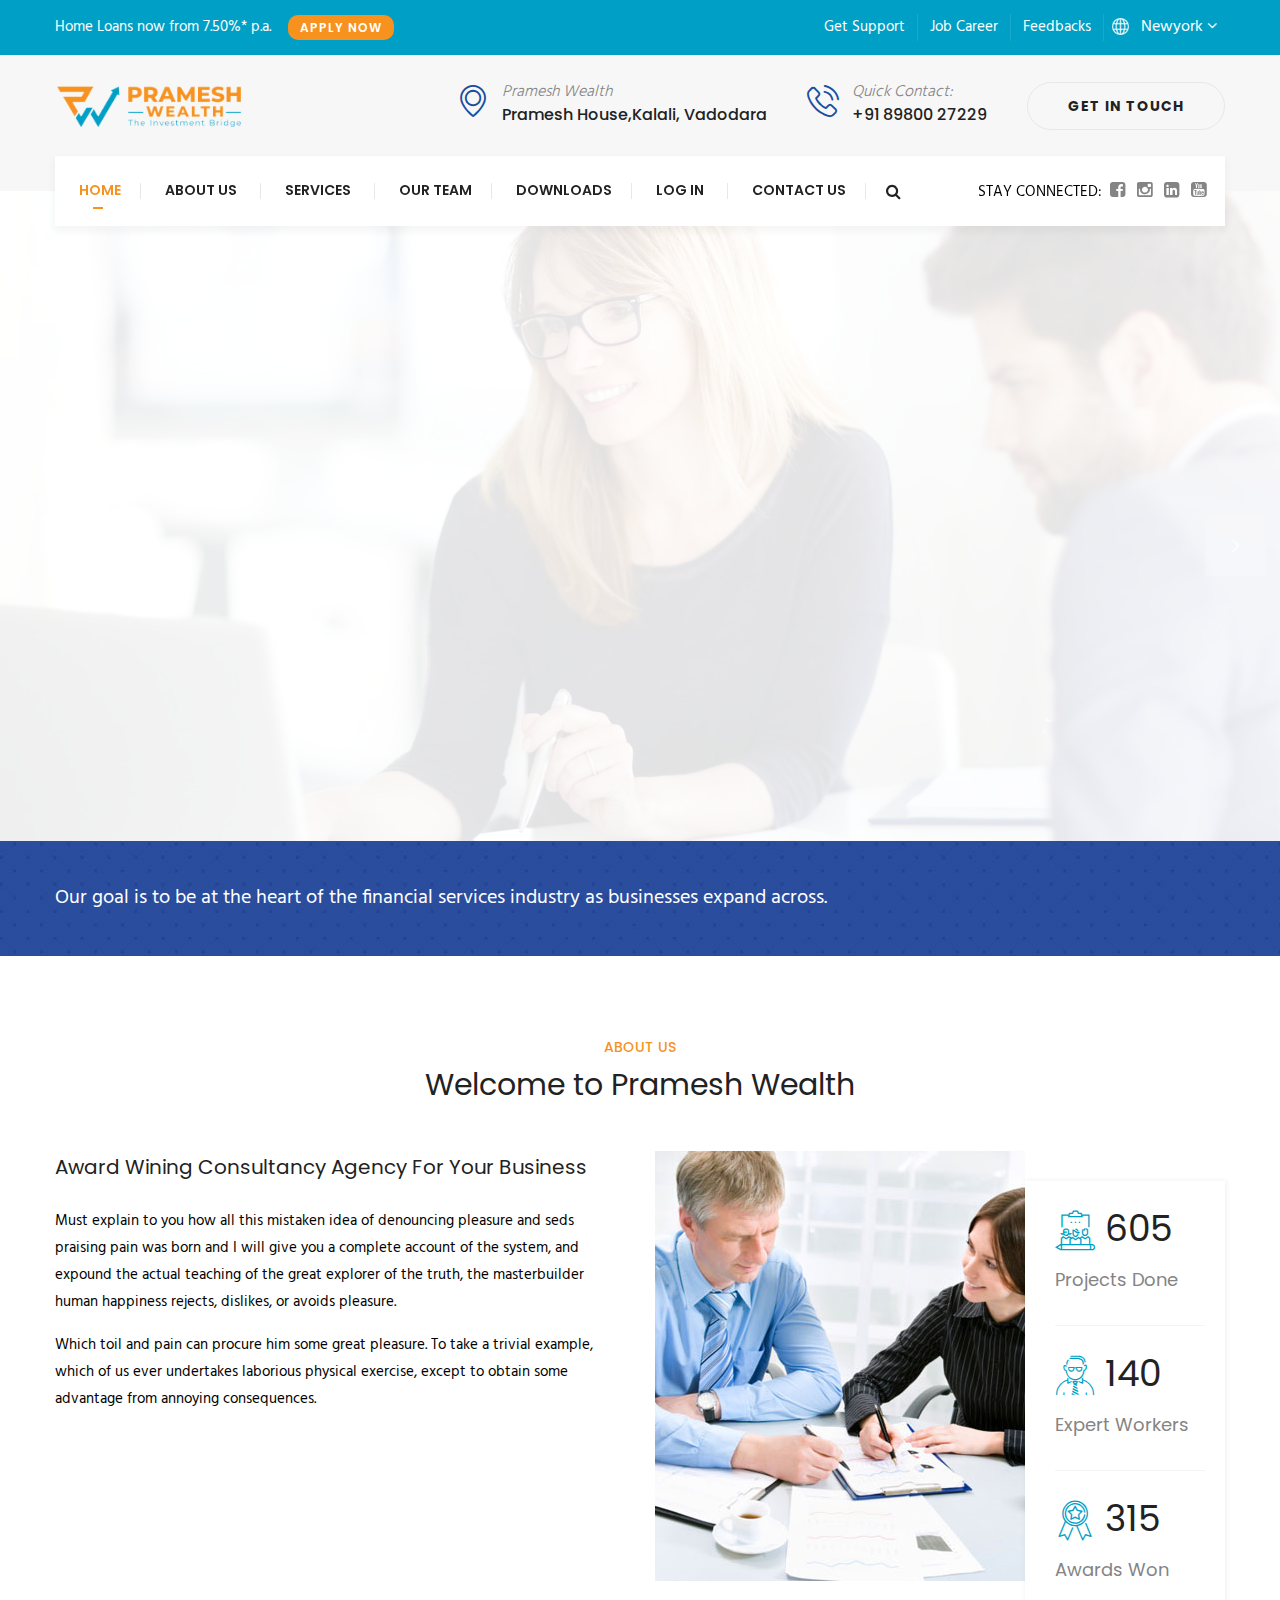
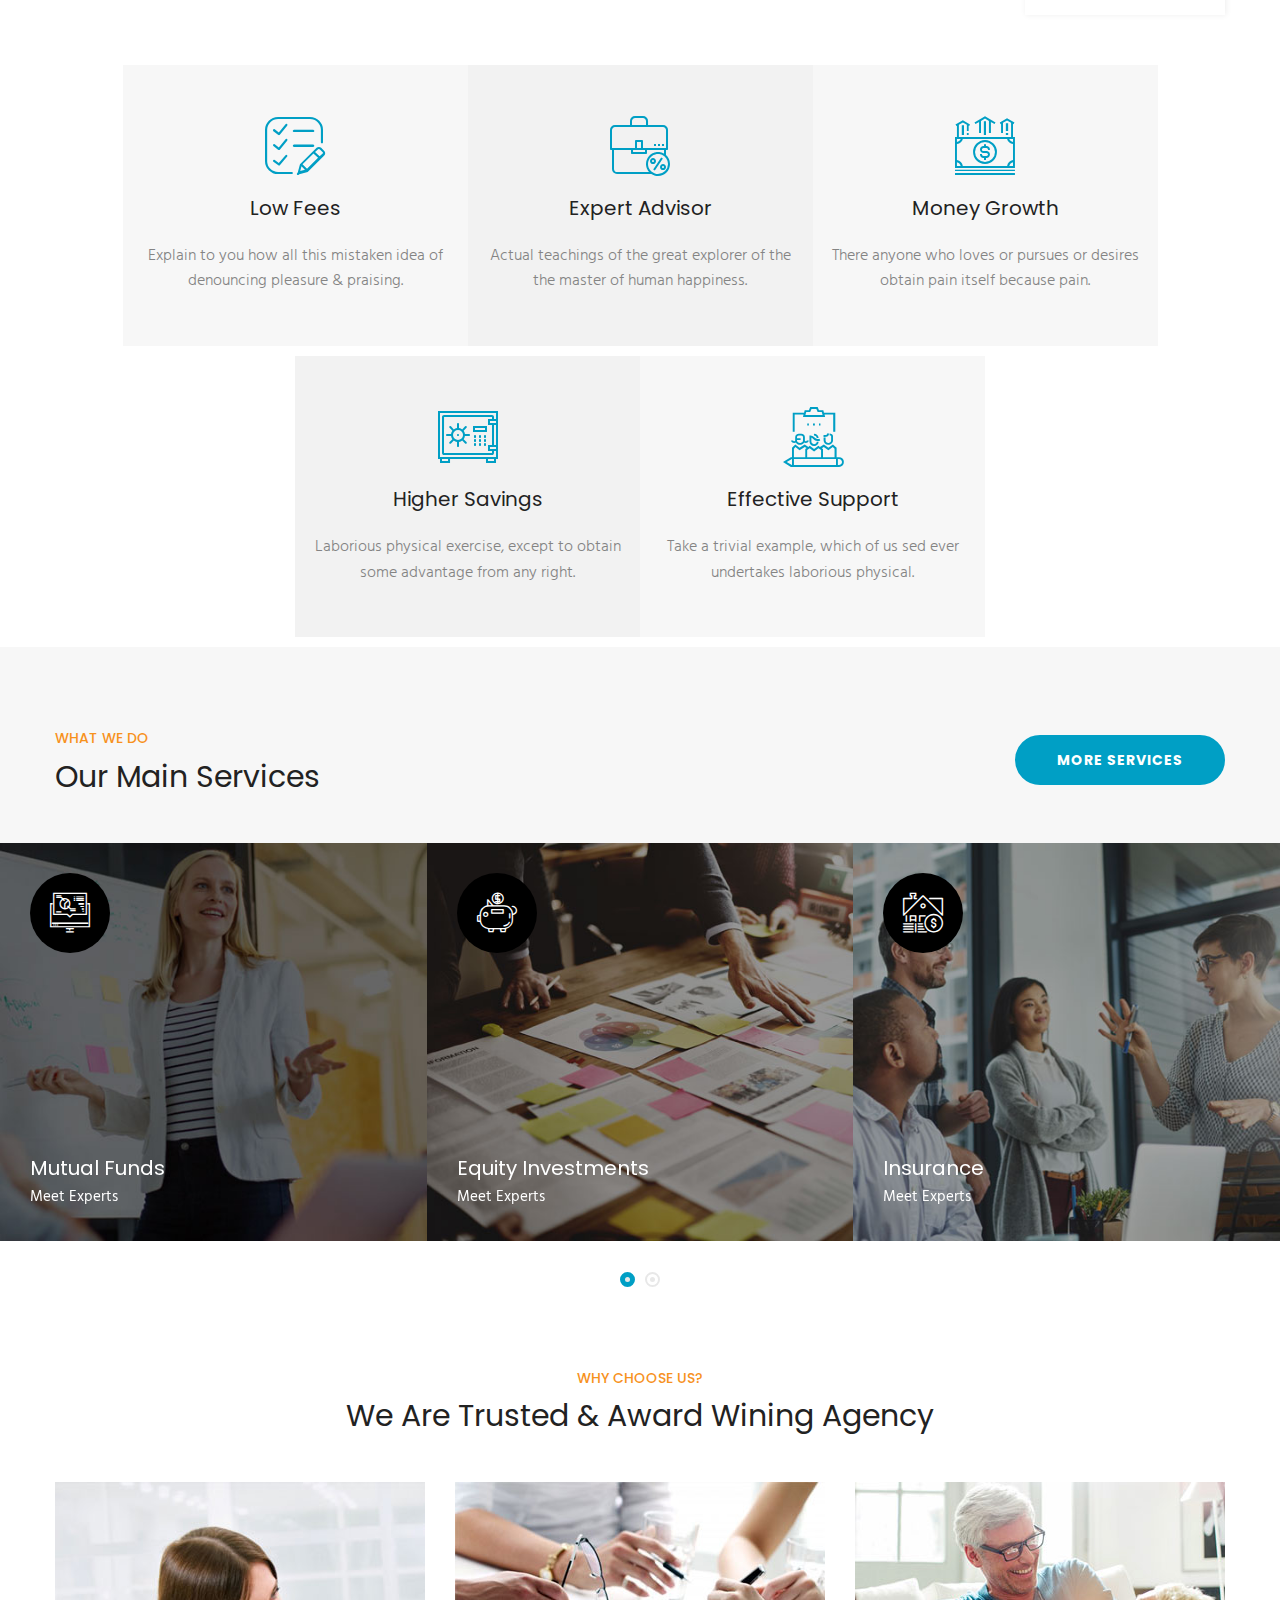
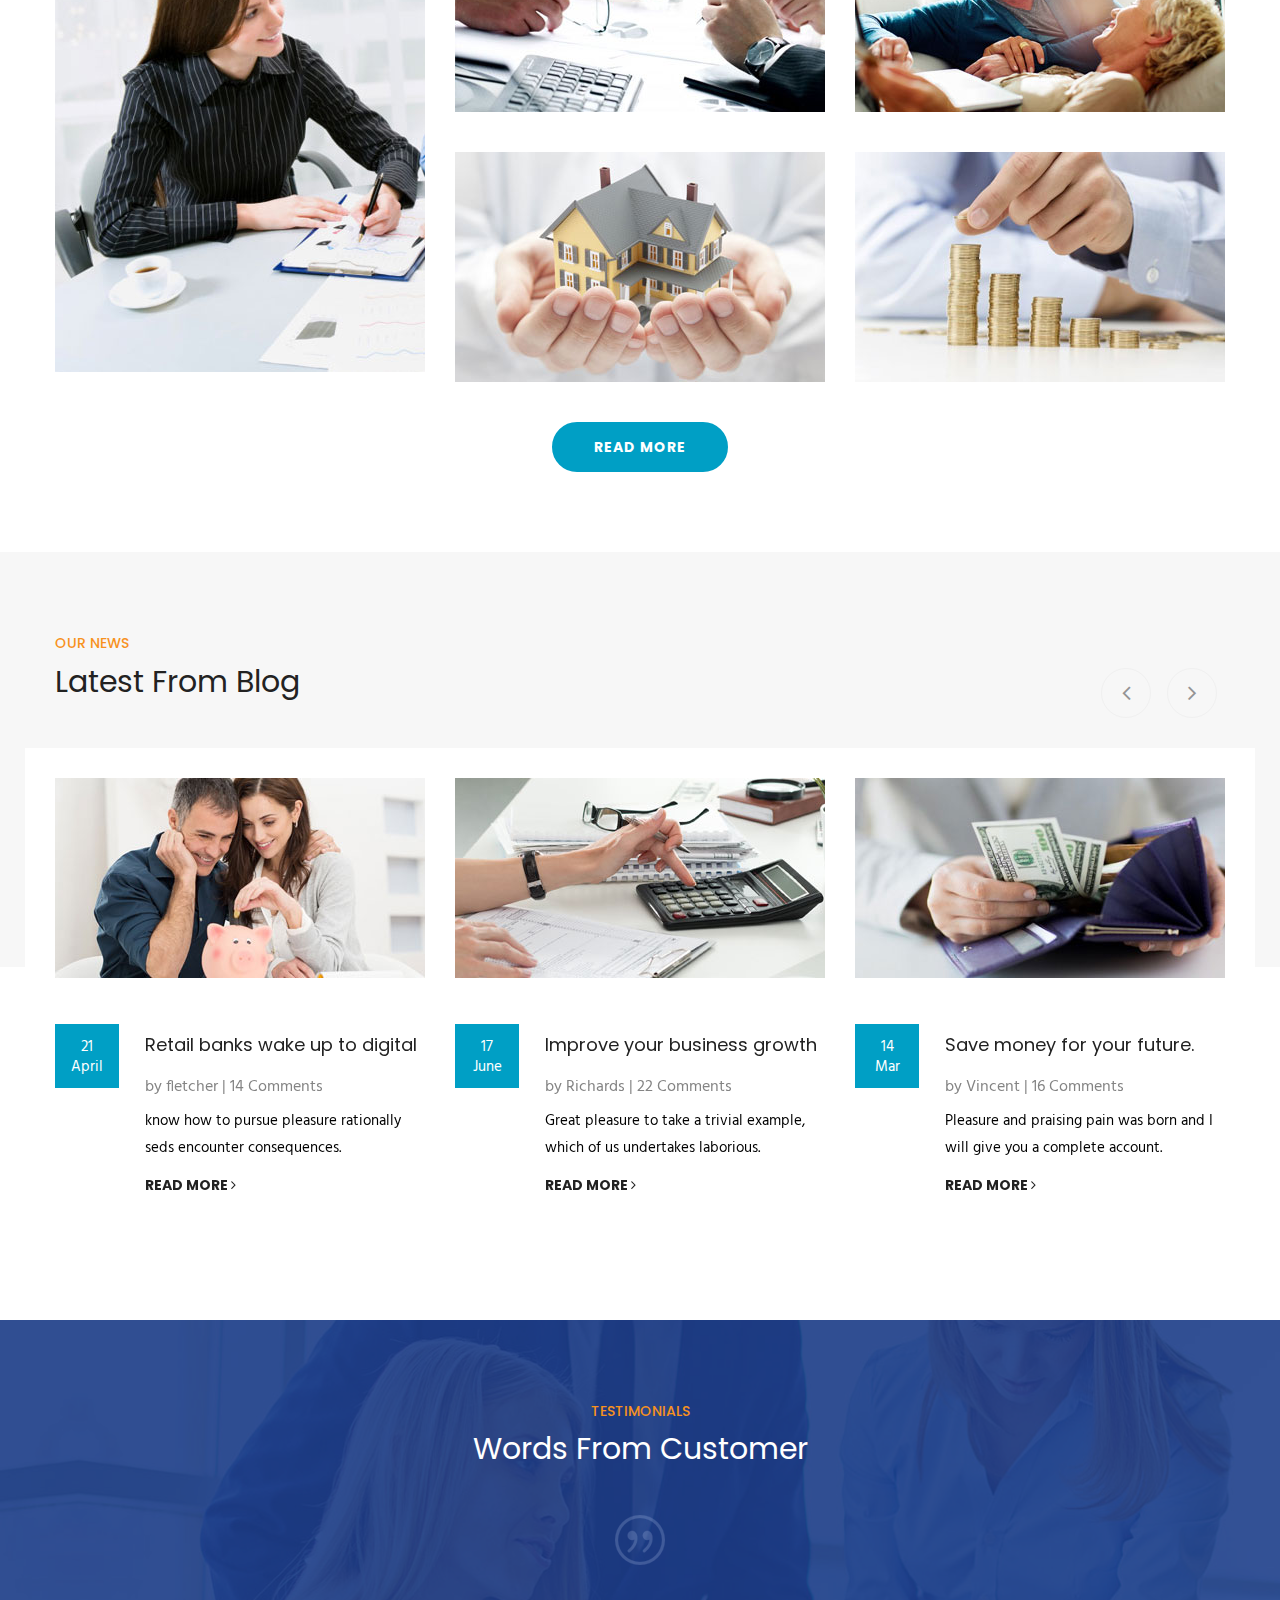
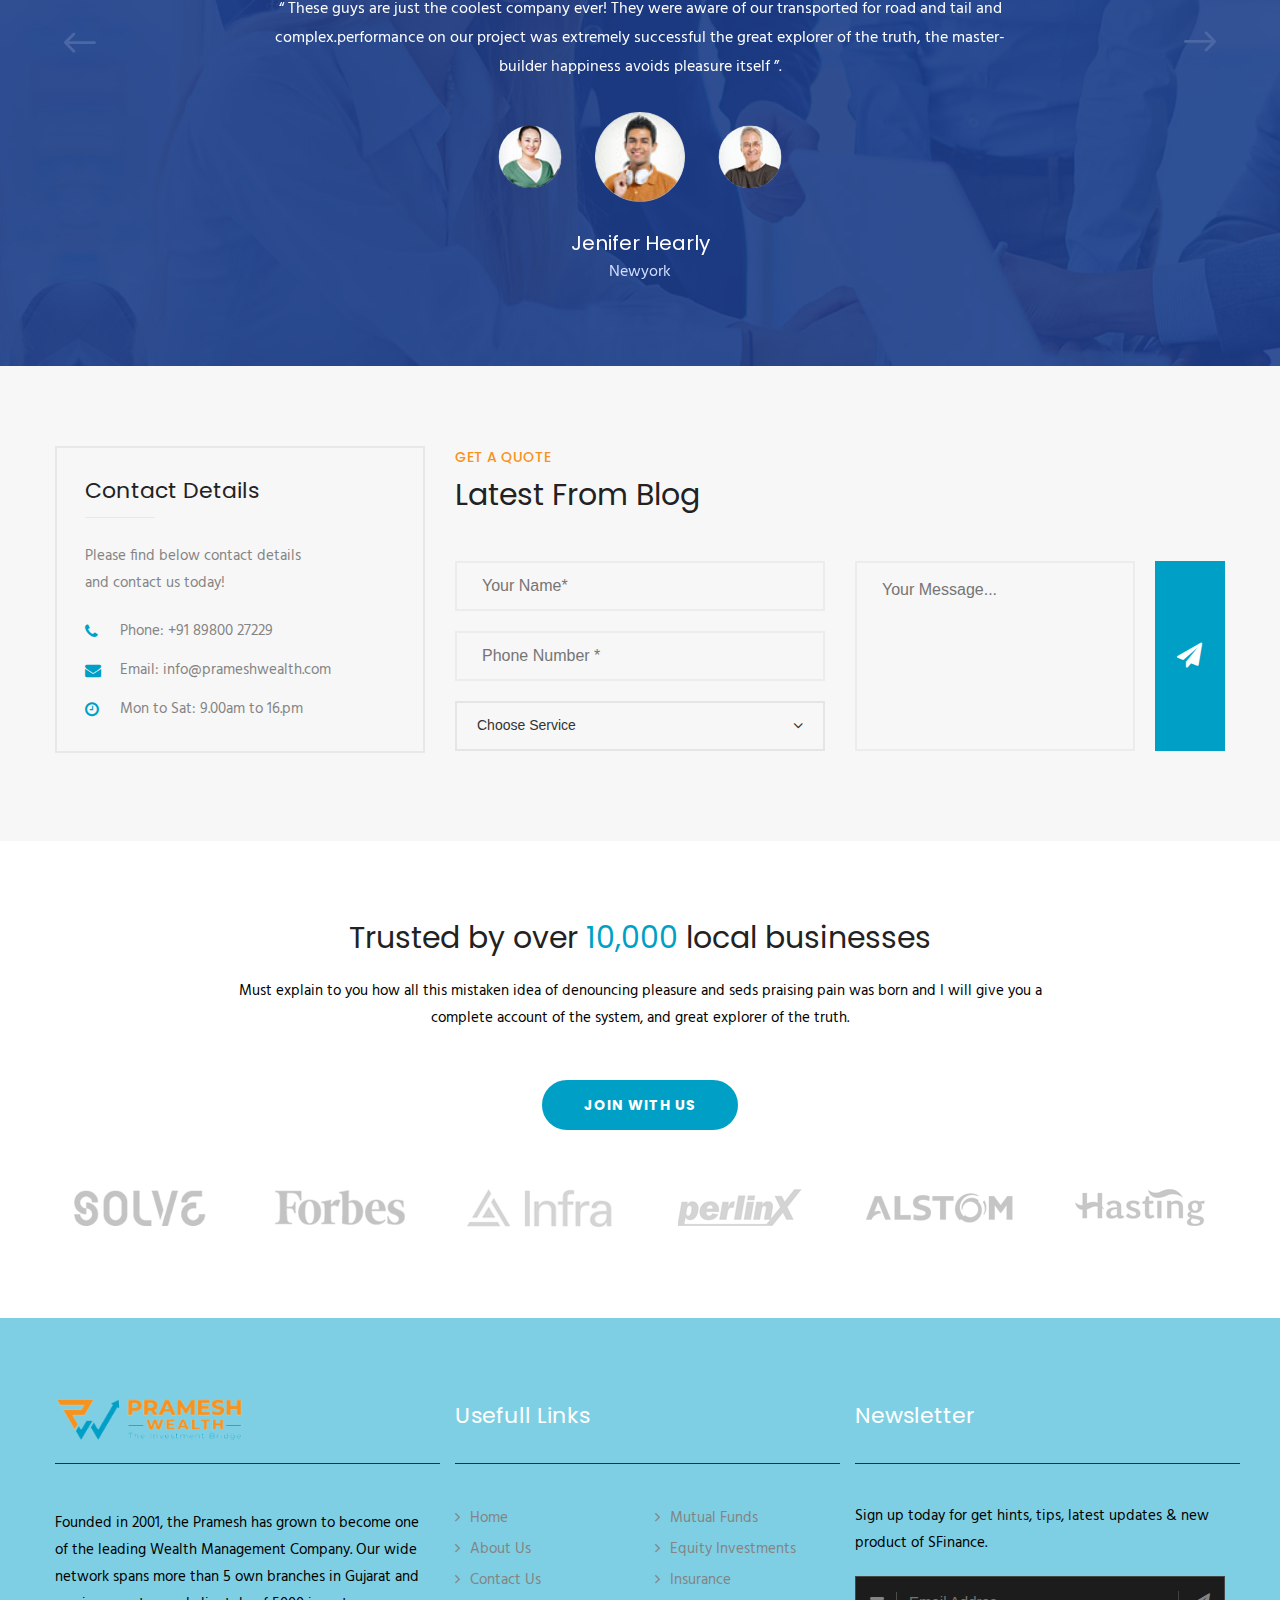
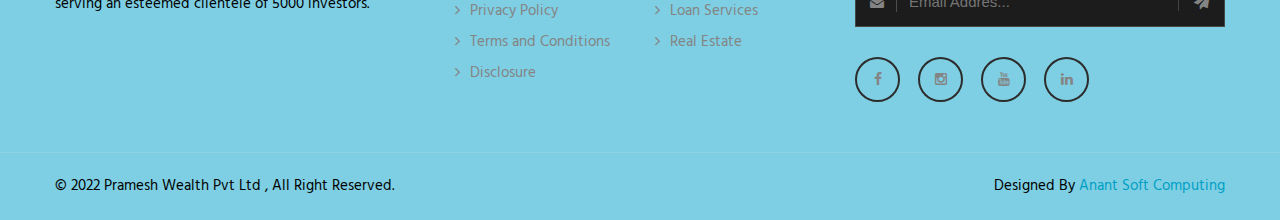
==== index.html @ fb6b74f7 "first commit" ====
<!DOCTYPE html>
<html>
    <head>
        <meta charset="utf-8">
        <title>Pramesh Wealth Pvt Ltd</title>
        <!-- Stylesheets -->
        <link href="css/bootstrap.css" rel="stylesheet">
        <link href="plugins/revolution/css/settings.css" rel="stylesheet"
            type="text/css"><!-- REVOLUTION SETTINGS STYLES -->
        <link href="plugins/revolution/css/layers.css" rel="stylesheet"
            type="text/css"><!-- REVOLUTION LAYERS STYLES -->
        <link href="plugins/revolution/css/navigation.css" rel="stylesheet"
            type="text/css"><!-- REVOLUTION NAVIGATION STYLES -->
        <link href="css/style.css" rel="stylesheet">
        <link href="css/responsive.css" rel="stylesheet">

        <!--Color Themes-->
        <!--<link href="css/color-themes/default-theme.css" rel="stylesheet">-->

        <!--Favicon-->
        <link rel="shortcut icon"
            href="https://prameshwealth.com/assets/images/favicon.png"
            type="image/x-icon">
        <link rel="icon"
            href="https://prameshwealth.com/assets/images/favicon.png"
            type="image/x-icon">
        <!-- Responsive -->
        <meta http-equiv="X-UA-Compatible" content="IE=edge">
        <meta name="viewport"
            content="width=device-width, initial-scale=1.0, maximum-scale=1.0, user-scalable=0">
        <!--[if lt IE 9]><script src="https://cdnjs.cloudflare.com/ajax/libs/html5shiv/3.7.3/html5shiv.js"></script><![endif]-->
        <!--[if lt IE 9]><script src="js/respond.js"></script><![endif]-->
    </head>

    <body>
        <div class="page-wrapper">

            <!-- Preloader -->
            <div class="preloader"></div>

            <!-- Main Header-->
            <header class="main-header">

                <!--Header Top-->
                <div class="header-top-one">
                    <div class="container">
                        <div class="flex-box-three">
                            <div class="welcome-text flex-box-four">
                                <div class="text">Home Loans now from 7.50%*
                                    p.a.</div>
                                <div class="link"><a href="index.html#"
                                        class="theme-btn btn-style-fifteen">Apply
                                        now</a></div>
                            </div>
                            <div class="top-right flex-box-three">
                                <ul class="topbar-menu">
                                    <li><a href="index.html#">Get
                                            Support</a></li>
                                    <li><a href="index.html#">Job
                                            Career</a></li>
                                    <li><a href="index.html#">Feedbacks</a></li>
                                </ul>
                                <ul>
                                    <li class="language-switcher dropdown"><a
                                            class="btn btn-default dropdown-toggle"
                                            id="dropdownMenu1"
                                            data-toggle="dropdown"
                                            aria-haspopup="true"
                                            aria-expanded="true"
                                            href="index.html#"><span
                                                class="icon"><img
                                                    src="images/icons/universal.png"
                                                    alt /></span>&ensp; Newyork
                                            <span
                                                class="icon fa fa-angle-down"></span></a>
                                        <ul class="dropdown-menu style-one"
                                            aria-labelledby="dropdownMenu1">
                                            <li><a
                                                    href="index.html#">Newyork</a></li>
                                            <li><a
                                                    href="index.html#">California</a></li>
                                            <li><a href="index.html#">Los
                                                    Angeles</a></li>
                                            <li><a href="index.html#">Las
                                                    Palmas</a></li>
                                        </ul>
                                    </li>
                                </ul>

                            </div>
                        </div>
                    </div>
                </div>

                <!--Header-Upper-->
                <div class="header-upper">
                    <div class="container">
                        <div class="flex-box-three">

                            <div class="logo-outer">
                                <div class="logo"><a href="index.html"><img
                                            class="ftrimg"
                                            src="images/icons/logo_01.png" alt
                                            title></a></div>
                            </div>

                            <div class="flex-box-four">

                                <!--Info Box-->
                                <div class="info-box-one">
                                    <div class="icon-box"><span
                                            class="icon-signs-1"></span></div>
                                    <ul>
                                        <li><i>Pramesh Wealth</i></li>
                                        <li><strong> Pramesh House,Kalali,
                                                Vadodara</strong></li>
                                    </ul>
                                </div>

                                <!--Info Box-->
                                <div class="info-box-one">
                                    <div class="icon-box"><span
                                            class="icon-technology"></span></div>
                                    <ul>
                                        <li><i>Quick Contact:</i></li>
                                        <li><strong>+91 89800 27229

                                            </strong></li>
                                    </ul>
                                </div>

                                <div class="link-btn">
                                    <a href="contact.html"
                                        class="theme-btn btn-style-fourteen">Get
                                        In Touch</a>
                                </div>

                            </div>

                        </div>
                    </div>
                </div>
                <!--End Header Upper-->

                <!--Header Lower-->
                <div class="header-lower">

                    <div class="container">
                        <div class="menu-bg">
                            <div class="nav-outer clearfix">
                                <!-- Main Menu -->
                                <nav class="main-menu">
                                    <div class="navbar-header">
                                        <!-- Toggle Button -->
                                        <button type="button"
                                            class="navbar-toggle"
                                            data-toggle="collapse"
                                            data-target=".navbar-collapse">
                                            <span class="icon-bar"></span>
                                            <span class="icon-bar"></span>
                                            <span class="icon-bar"></span>
                                        </button>
                                    </div>

                                    <div
                                        class="navbar-collapse collapse clearfix">
                                        <ul class="navigation clearfix">
                                            <li class="current"><a
                                                    href="index.html">Home</a>
                                            </li>

                                            <li class="dropdown"><a
                                                    href="index.html#">About
                                                    Us</a>
                                                <ul>
                                                    <li><a
                                                            href="OurStory.html">Our
                                                            Story</a></li>
                                                    <li><a
                                                            href="MissionVision.html">Mission
                                                            Vision</a></li>
                                                    <li><a
                                                            href="Certificates.html">Certificates
                                                            & Awards</a></li>
                                                    <!-- <li><a
                                                            href="testimonial.html">Testimonial</a></li> -->
                                                </ul>
                                            </li>
                                            <li class="dropdown"><a
                                                    href="index.html#">Services</a>
                                                <ul>
                                                    <li><a
                                                            href="services.html">View
                                                            All
                                                            Services</a></li>
                                                    <li><a
                                                            href="services-single.html">Mutual
                                                            Funds
                                                        </a></li>
                                                    <li><a
                                                            href="services-single.html">Equity
                                                            Investments
                                                        </a></li>
                                                    <li><a
                                                            href="services-single.html">Insurance
                                                        </a></li>
                                                    <li><a
                                                            href="services-single.html">Loan
                                                            Services
                                                        </a></li>
                                                    <li><a
                                                            href="services-single.html">Real
                                                            Estate
                                                        </a></li>

                                                </ul>
                                            </li>
                                            <li class><a
                                                    href="team.html">Our
                                                    Team</a>

                                            </li>

                                            <li class><a
                                                    href="Downloads.html">Downloads</a>

                                            </li>
                                            <li class="dropdown"><a
                                                    href="index.html#">Log
                                                    In</a>
                                                <ul>
                                                    <li><a
                                                            href="https://iinvestoffice.com/Login.aspx"
                                                            target="_blank">Admin
                                                            Log In</a></li>
                                                    <li><a
                                                            href="https://iinvestoffice.com/branchlogin.aspx"
                                                            target="_blank">Branch
                                                            Log In
                                                        </a></li>
                                                    <li><a
                                                            href="https://crm.prameshwealth.com/"
                                                            target="_blank">Employee
                                                            Log In
                                                        </a></li>
                                                    <li><a
                                                            href="https://iinvestoffice.com/clientlogin.aspx"
                                                            target="_blank">Customer
                                                            Log In</a></li>

                                                </ul>
                                            </li>
                                            <li><a href="contact.html">Contact
                                                    Us</a></li>
                                        </ul>
                                    </div>
                                </nav>
                                <!-- Main Menu End-->

                                <div class="outer-box">
                                    <!--Search Box-->
                                    <div class="search-box-outer">
                                        <div class="dropdown">
                                            <button
                                                class="search-box-btn dropdown-toggle"
                                                type="button" id="dropdownMenu3"
                                                data-toggle="dropdown"
                                                aria-haspopup="true"
                                                aria-expanded="false"><span
                                                    class="fa fa-search"></span></button>
                                            <ul
                                                class="dropdown-menu pull-right search-panel"
                                                aria-labelledby="dropdownMenu3">
                                                <li class="panel-outer">
                                                    <div class="form-container">
                                                        <form method="post">
                                                            <div
                                                                class="form-group">
                                                                <input
                                                                    type="search"
                                                                    name="field-name"
                                                                    value
                                                                    placeholder="Search Here"
                                                                    required>
                                                                <button
                                                                    type="submit"
                                                                    class="search-btn"><span
                                                                        ~
                                                                        class="fa fa-search"></span></button>
                                                            </div>
                                                        </form>
                                                    </div>
                                                </li>
                                            </ul>
                                        </div>
                                    </div>
                                </div>
                                <div class="socail-icon-area">
                                    <ul class="social-icon-seven">
                                        <li>Stay Connected:</li>
                                        <li><a
                                                href="https://www.facebook.com/Prameshwealth"><i
                                                    class="fa fa-facebook-square"></i></a></li>
                                        <li><a
                                                href="https://www.instagram.com/prameshwealth/"><i
                                                    class="fa fa-instagram"></i></a></li>
                                        <li><a
                                                href="https://www.linkedin.com/in/pramesh-wealth-47a640188/"><i
                                                    class="fa fa-linkedin-square"></i></a></li>
                                        <li><a
                                                href="https://www.youtube.com/channel/UCerCExGJ8tYPJRpNySDXqZQ"><i
                                                    class="fa fa-youtube-square"></i></a></li>
                                    </ul>
                                </div>
                            </div>
                        </div>

                    </div>
                </div>
                <!--End Header Lower-->

                <!--Sticky Header-->
                <div class="sticky-header">
                    <div class="container clearfix">
                        <!--Logo-->
                        <div class="logo pull-left">
                            <a href="index.html" class="img-responsive"><img
                                    class="ftrimg"
                                    src="images/icons/logo_01.png" alt
                                    title></a>
                        </div>

                        <!--Right Col-->
                        <div class="right-col pull-right">
                            <!-- Main Menu -->
                            <nav class="main-menu">
                                <div class="navbar-header">
                                    <!-- Toggle Button -->
                                    <button type="button" class="navbar-toggle"
                                        data-toggle="collapse"
                                        data-target=".navbar-collapse">
                                        <span class="icon-bar"></span>
                                        <span class="icon-bar"></span>
                                        <span class="icon-bar"></span>
                                    </button>
                                </div>

                                <div class="navbar-collapse collapse clearfix">
                                    <ul class="navigation clearfix">
                                        <li class="current"><a
                                                href="index.html">Home</a>
                                        </li>

                                        <li class="dropdown"><a
                                                href="index.html#">About Us</a>
                                            <ul>
                                                <li><a
                                                        href="OurStory.html">Our
                                                        Story</a></li>
                                                <li><a
                                                        href="MissionVision.html">Mission
                                                        Vision</a></li>
                                                <li><a
                                                        href="Certificates.html">Certificates
                                                        & Awards</a></li>
                                                <!-- <li><a
                                                            href="testimonial.html">Testimonial</a></li> -->
                                            </ul>
                                        </li>
                                        <li class="dropdown"><a
                                                href="index.html#">Services</a>
                                            <ul>
                                                <li><a href="services.html">View
                                                        All Services</a></li>
                                                <li><a
                                                        href="services-single.html">Mutual
                                                        Funds
                                                    </a></li>
                                                <li><a
                                                        href="services-single.html">Equity
                                                        Investments
                                                    </a></li>
                                                <li><a
                                                        href="services-single.html">Insurance
                                                    </a></li>
                                                <li><a
                                                        href="services-single.html">Loan
                                                        Services
                                                    </a></li>
                                                <li><a
                                                        href="services-single.html">Real
                                                        Estate
                                                    </a></li>

                                            </ul>
                                        </li>
                                        <li class><a
                                                href="team.html">Our Team</a>

                                        </li>

                                        <li class><a
                                                href="Downloads.html">Downloads</a>

                                        </li>
                                        <li class="dropdown"><a
                                                href="index.html#">Log In</a>
                                            <ul>
                                                <li><a
                                                        href="https://iinvestoffice.com/Login.aspx"
                                                        target="_blank">Admin
                                                        Log In</a></li>
                                                <li><a
                                                        href="https://iinvestoffice.com/branchlogin.aspx"
                                                        target="_blank">Branch
                                                        Log In
                                                    </a></li>
                                                <li><a
                                                        href="https://crm.prameshwealth.com/"
                                                        target="_blank">Employee
                                                        Log In
                                                    </a></li>
                                                <li><a
                                                        href="https://iinvestoffice.com/clientlogin.aspx"
                                                        target="_blank">Customer
                                                        Log In</a></li>

                                            </ul>
                                        </li>
                                        <li><a href="contact.html">Contact
                                                Us</a></li>
                                    </ul>
                                </div>
                            </nav><!-- Main Menu End-->
                        </div>

                    </div>
                </div>
                <!--End Sticky Header-->

            </header>
            <!--End Main Header-->

            <!--Main Slider-->
            <section class="main-slider">

                <div class="rev_slider_wrapper fullwidthbanner-container"
                    id="rev_slider_one_wrapper" data-source="gallery">
                    <div class="rev_slider fullwidthabanner" id="rev_slider_one"
                        data-version="5.4.1">
                        <ul>

                            <li data-description="Slide Description"
                                data-easein="default" data-easeout="default"
                                data-fsmasterspeed="1500" data-fsslotamount="7"
                                data-fstransition="fade" data-hideafterloop="0"
                                data-hideslideonmobile="off"
                                data-index="rs-1687" data-masterspeed="default"
                                data-param1 data-param10 data-param2 data-param3
                                data-param4 data-param5 data-param6 data-param7
                                data-param8 data-param9 data-rotate="0"
                                data-saveperformance="off"
                                data-slotamount="default"
                                data-thumb="images/main-slider/image-1.jpg"
                                data-title="Slide Title"
                                data-transition="parallaxvertical">
                                <img alt class="rev-slidebg" data-bgfit="cover"
                                    data-bgparallax="10"
                                    data-bgposition="center center"
                                    data-bgrepeat="no-repeat" data-no-retina
                                    src="images/main-slider/image-1.jpg">

                                <div class="tp-caption"
                                    data-paddingbottom="[0,0,0,0]"
                                    data-paddingleft="[0,0,0,0]"
                                    data-paddingright="[0,0,0,0]"
                                    data-paddingtop="[0,0,0,0]"
                                    data-responsive_offset="on"
                                    data-type="text"
                                    data-height="none"
                                    data-width="['650','750','700','420']"
                                    data-whitespace="normal"
                                    data-hoffset="['15','15','15','15']"
                                    data-voffset="['-100','-100','-100','-120']"
                                    data-x="['left','left','left','left']"
                                    data-y="['middle','middle','middle','middle']"
                                    data-textalign="['top','top','top','top']"
                                    data-frames='[{"from":"y:[100%];z:0;rX:0deg;rY:0;rZ:0;sX:1;sY:1;skX:0;skY:0;","mask":"x:0px;y:0px;s:inherit;e:inherit;","speed":1500,"to":"o:1;","delay":1000,"ease":"Power3.easeInOut"},{"delay":"wait","speed":1000,"to":"auto:auto;","mask":"x:0;y:0;s:inherit;e:inherit;","ease":"Power3.easeInOut"}]'
                                    style="z-index: 7; white-space: nowrap;text-transform:left;">
                                    <h2 class="white-heading">SFinance helps you
                                        <br>to save time and <br>money.</h2>
                                </div>

                                <div class="tp-caption"
                                    data-paddingbottom="[0,0,0,0]"
                                    data-paddingleft="[0,0,0,0]"
                                    data-paddingright="[0,0,0,0]"
                                    data-paddingtop="[0,0,0,0]"
                                    data-responsive_offset="on"
                                    data-type="text"
                                    data-height="none"
                                    data-width="['700','700','750','420']"
                                    data-whitespace="normal"
                                    data-hoffset="['15','15','15','15']"
                                    data-voffset="['35','40','25','15']"
                                    data-x="['left','left','left','left']"
                                    data-y="['middle','middle','middle','middle']"
                                    data-textalign="['top','top','top','top']"
                                    data-frames='[{"from":"y:[100%];z:0;rX:0deg;rY:0;rZ:0;sX:1;sY:1;skX:0;skY:0;","mask":"x:0px;y:0px;s:inherit;e:inherit;","speed":1500,"to":"o:1;","delay":1000,"ease":"Power3.easeInOut"},{"delay":"wait","speed":1000,"to":"auto:auto;","mask":"x:0;y:0;s:inherit;e:inherit;","ease":"Power3.easeInOut"}]'
                                    style="z-index: 7; white-space: nowrap;text-transform:left;">
                                    <div class="text">SFinance business theme
                                        continues to grow every day <br>thanks
                                        to the confidence.</div>
                                </div>

                                <div class="tp-caption tp-resizeme"
                                    data-paddingbottom="[0,0,0,0]"
                                    data-paddingleft="[0,0,0,0]"
                                    data-paddingright="[0,0,0,0]"
                                    data-paddingtop="[0,0,0,0]"
                                    data-responsive_offset="on"
                                    data-type="text"
                                    data-height="none"
                                    data-width="['550','600','650','420']"
                                    data-whitespace="normal"
                                    data-hoffset="['15','15','15','15']"
                                    data-voffset="['115','130','100','115']"
                                    data-x="['left','left','left','left']"
                                    data-y="['middle','middle','middle','middle']"
                                    data-textalign="['top','top','top','top']"
                                    data-frames='[{"from":"y:[100%];z:0;rX:0deg;rY:0;rZ:0;sX:1;sY:1;skX:0;skY:0;","mask":"x:0px;y:0px;s:inherit;e:inherit;","speed":1500,"to":"o:1;","delay":1000,"ease":"Power3.easeInOut"},{"delay":"wait","speed":1000,"to":"auto:auto;","mask":"x:0;y:0;s:inherit;e:inherit;","ease":"Power3.easeInOut"}]'
                                    style="z-index: 7; white-space: nowrap;text-transform:left;">
                                    <a href="services.html"
                                        class="theme-btn btn-style-two">Read
                                        More</a>
                                </div>

                            </li>

                            <li data-description="Slide Description"
                                data-easein="default" data-easeout="default"
                                data-fsmasterspeed="1500" data-fsslotamount="7"
                                data-fstransition="fade" data-hideafterloop="0"
                                data-hideslideonmobile="off"
                                data-index="rs-1688" data-masterspeed="default"
                                data-param1 data-param10 data-param2 data-param3
                                data-param4 data-param5 data-param6 data-param7
                                data-param8 data-param9 data-rotate="0"
                                data-saveperformance="off"
                                data-slotamount="default"
                                data-thumb="images/main-slider/image-2.jpg"
                                data-title="Slide Title"
                                data-transition="parallaxvertical">
                                <img alt class="rev-slidebg" data-bgfit="cover"
                                    data-bgparallax="10"
                                    data-bgposition="center center"
                                    data-bgrepeat="no-repeat" data-no-retina
                                    src="images/main-slider/image-2.jpg">

                                <div class="tp-caption"
                                    data-paddingbottom="[0,0,0,0]"
                                    data-paddingleft="[0,0,0,0]"
                                    data-paddingright="[0,0,0,0]"
                                    data-paddingtop="[0,0,0,0]"
                                    data-responsive_offset="on"
                                    data-type="text"
                                    data-height="none"
                                    data-width="['550','550','650','420']"
                                    data-whitespace="normal"
                                    data-hoffset="['15','15','15','15']"
                                    data-voffset="['-100','-100','-100','-120']"
                                    data-x="['right','right','right','right']"
                                    data-y="['middle','middle','middle','middle']"
                                    data-textalign="['top','top','top','top']"
                                    data-frames='[{"from":"y:[100%];z:0;rX:0deg;rY:0;rZ:0;sX:1;sY:1;skX:0;skY:0;","mask":"x:0px;y:0px;s:inherit;e:inherit;","speed":1500,"to":"o:1;","delay":1000,"ease":"Power3.easeInOut"},{"delay":"wait","speed":1000,"to":"auto:auto;","mask":"x:0;y:0;s:inherit;e:inherit;","ease":"Power3.easeInOut"}]'
                                    style="z-index: 7; white-space: nowrap;text-transform:left;">
                                    <h2 class="white-heading">Financial security
                                        & <br> peace of mind for <br>your
                                        family.</h2>
                                </div>

                                <div class="tp-caption"
                                    data-paddingbottom="[0,0,0,0]"
                                    data-paddingleft="[0,0,0,0]"
                                    data-paddingright="[0,0,0,0]"
                                    data-paddingtop="[0,0,0,0]"
                                    data-responsive_offset="on"
                                    data-type="text"
                                    data-height="none"
                                    data-width="['550','550','650','420']"
                                    data-whitespace="normal"
                                    data-hoffset="['15','15','15','15']"
                                    data-voffset="['35','40','0','5']"
                                    data-x="['right','right','right','right']"
                                    data-y="['middle','middle','middle','middle']"
                                    data-textalign="['top','top','top','top']"
                                    data-frames='[{"from":"y:[100%];z:0;rX:0deg;rY:0;rZ:0;sX:1;sY:1;skX:0;skY:0;","mask":"x:0px;y:0px;s:inherit;e:inherit;","speed":1500,"to":"o:1;","delay":1000,"ease":"Power3.easeInOut"},{"delay":"wait","speed":1000,"to":"auto:auto;","mask":"x:0;y:0;s:inherit;e:inherit;","ease":"Power3.easeInOut"}]'
                                    style="z-index: 7; white-space: nowrap;text-transform:left;">
                                    <div class="text">SFinance business theme
                                        continues to grow every day <br>thanks
                                        to the confidence.</div>
                                </div>

                                <div class="tp-caption tp-resizeme"
                                    data-paddingbottom="[0,0,0,0]"
                                    data-paddingleft="[0,0,0,0]"
                                    data-paddingright="[0,0,0,0]"
                                    data-paddingtop="[0,0,0,0]"
                                    data-responsive_offset="on"
                                    data-type="text"
                                    data-height="none"
                                    data-width="['550','550','650','420']"
                                    data-whitespace="normal"
                                    data-hoffset="['15','15','15','15']"
                                    data-voffset="['115','130','80','105']"
                                    data-x="['right','right','right','right']"
                                    data-y="['middle','middle','middle','middle']"
                                    data-textalign="['top','top','top','top']"
                                    data-frames='[{"from":"y:[100%];z:0;rX:0deg;rY:0;rZ:0;sX:1;sY:1;skX:0;skY:0;","mask":"x:0px;y:0px;s:inherit;e:inherit;","speed":1500,"to":"o:1;","delay":1000,"ease":"Power3.easeInOut"},{"delay":"wait","speed":1000,"to":"auto:auto;","mask":"x:0;y:0;s:inherit;e:inherit;","ease":"Power3.easeInOut"}]'
                                    style="z-index: 7; white-space: nowrap;text-transform:left;">
                                    <a href="services.html"
                                        class="theme-btn btn-style-two">Read
                                        More</a>
                                </div>

                            </li>

                            <li data-description="Slide Description"
                                data-easein="default" data-easeout="default"
                                data-fsmasterspeed="1500" data-fsslotamount="7"
                                data-fstransition="fade" data-hideafterloop="0"
                                data-hideslideonmobile="off"
                                data-index="rs-1689" data-masterspeed="default"
                                data-param1 data-param10 data-param2 data-param3
                                data-param4 data-param5 data-param6 data-param7
                                data-param8 data-param9 data-rotate="0"
                                data-saveperformance="off"
                                data-slotamount="default"
                                data-thumb="images/main-slider/image-3.jpg"
                                data-title="Slide Title"
                                data-transition="parallaxvertical">
                                <img alt class="rev-slidebg" data-bgfit="cover"
                                    data-bgparallax="10"
                                    data-bgposition="center center"
                                    data-bgrepeat="no-repeat" data-no-retina
                                    src="images/main-slider/image-3.jpg">

                                <div class="tp-caption"
                                    data-paddingbottom="[0,0,0,0]"
                                    data-paddingleft="[0,0,0,0]"
                                    data-paddingright="[0,0,0,0]"
                                    data-paddingtop="[0,0,0,0]"
                                    data-responsive_offset="on"
                                    data-type="text"
                                    data-height="none"
                                    data-width="['550','650','400','420']"
                                    data-whitespace="normal"
                                    data-hoffset="['15','15','15','15']"
                                    data-voffset="['-100','-100','-100','-120']"
                                    data-x="['left','left','left','left']"
                                    data-y="['middle','middle','middle','middle']"
                                    data-textalign="['top','top','top','top']"
                                    data-frames='[{"from":"y:[100%];z:0;rX:0deg;rY:0;rZ:0;sX:1;sY:1;skX:0;skY:0;","mask":"x:0px;y:0px;s:inherit;e:inherit;","speed":1500,"to":"o:1;","delay":1000,"ease":"Power3.easeInOut"},{"delay":"wait","speed":1000,"to":"auto:auto;","mask":"x:0;y:0;s:inherit;e:inherit;","ease":"Power3.easeInOut"}]'
                                    style="z-index: 7; white-space: nowrap;text-transform:left;">
                                    <h2 class="white-heading">Get competitive &
                                        <br> affordable financial
                                        <br>advice.</h2>
                                </div>

                                <div class="tp-caption"
                                    data-paddingbottom="[0,0,0,0]"
                                    data-paddingleft="[0,0,0,0]"
                                    data-paddingright="[0,0,0,0]"
                                    data-paddingtop="[0,0,0,0]"
                                    data-responsive_offset="on"
                                    data-type="text"
                                    data-height="none"
                                    data-width="['550','700','600','420']"
                                    data-whitespace="normal"
                                    data-hoffset="['15','15','15','15']"
                                    data-voffset="['20','45','20','30']"
                                    data-x="['left','left','left','left']"
                                    data-y="['middle','middle','middle','middle']"
                                    data-textalign="['top','top','top','top']"
                                    data-frames='[{"from":"y:[100%];z:0;rX:0deg;rY:0;rZ:0;sX:1;sY:1;skX:0;skY:0;","mask":"x:0px;y:0px;s:inherit;e:inherit;","speed":1500,"to":"o:1;","delay":1000,"ease":"Power3.easeInOut"},{"delay":"wait","speed":1000,"to":"auto:auto;","mask":"x:0;y:0;s:inherit;e:inherit;","ease":"Power3.easeInOut"}]'
                                    style="z-index: 7; white-space: nowrap;text-transform:left;">
                                    <div class="text">SFinance business theme
                                        continues to grow every day <br>thanks
                                        to the confidence.</div>
                                </div>

                                <div class="tp-caption tp-resizeme"
                                    data-paddingbottom="[0,0,0,0]"
                                    data-paddingleft="[0,0,0,0]"
                                    data-paddingright="[0,0,0,0]"
                                    data-paddingtop="[0,0,0,0]"
                                    data-responsive_offset="on"
                                    data-type="text"
                                    data-height="none"
                                    data-width="['550','600','600','420']"
                                    data-whitespace="normal"
                                    data-hoffset="['15','15','15','15']"
                                    data-voffset="['110','130','105','120']"
                                    data-x="['left','left','left','left']"
                                    data-y="['middle','middle','middle','middle']"
                                    data-textalign="['top','top','top','top']"
                                    data-frames='[{"from":"y:[100%];z:0;rX:0deg;rY:0;rZ:0;sX:1;sY:1;skX:0;skY:0;","mask":"x:0px;y:0px;s:inherit;e:inherit;","speed":1500,"to":"o:1;","delay":1000,"ease":"Power3.easeInOut"},{"delay":"wait","speed":1000,"to":"auto:auto;","mask":"x:0;y:0;s:inherit;e:inherit;","ease":"Power3.easeInOut"}]'
                                    style="z-index: 7; white-space: nowrap;text-transform:left;">
                                    <a href="services.html"
                                        class="theme-btn btn-style-two">Read
                                        More</a>
                                </div>

                            </li>

                        </ul>
                    </div>
                </div>
            </section>
            <!--End Main Slider-->

            <!--Call To Action-->
            <section class="call-to-action-section"
                style="background-image:url('images/background/1.jpg');">
                <div class="container">
                    <div class="row clearfix">
                        <div class="column col-md-12 col-sm-12 col-xs-12">
                            <div class="text">Our goal is to be at the heart of
                                the financial services industry as businesses
                                expand across. </div>
                        </div>
                    </div>
                </div>
            </section>
            <!--End Call To Action-->

            <!-- about us -->
            <section class="about-us sp-two">
                <div class="container">
                    <div class="sec-title centered">
                        <h5>About Us</h5>
                        <h2>Welcome to Pramesh Wealth</h2>
                    </div>
                    <div class="row">
                        <div class="services-block-two col-xl-6 col-lg-12">
                            <div class="inner-box">
                                <div class="title"><h4>Award Wining Consultancy
                                        Agency For Your Business
                                    </h4></div>
                                <div class="text"><p>Must explain to you how all
                                        this mistaken idea of denouncing
                                        pleasure and seds praising pain was born
                                        and I will give you a complete account
                                        of the system, and expound the actual
                                        teaching of the great explorer of the
                                        truth, the masterbuilder human happiness
                                        rejects, dislikes, or avoids
                                        pleasure.</p> <p>Which toil and pain can
                                        procure him some great pleasure. To take
                                        a trivial example, which of us ever
                                        undertakes laborious physical exercise,
                                        except to obtain some advantage from
                                        annoying consequences.</p>
                                </div>
                                <!-- <div class="signature">
                                    <img src="images/icons/sign.png" alt>
                                </div> -->
                                <!-- <div class="author-information">
                                    <h4>Mark Nicholes</h4>
                                    <div class="designation">CEO & Founder</div>
                                </div> -->
                            </div>

                        </div>
                        <div class="col-xl-6 col-lg-12">
                            <div class="flex-box">
                                <div class="image"><img
                                        src="images/resource/about-1.jpg"
                                        alt></div>
                                <!--Fact Counter-->
                                <div class="fact-counter">

                                    <!--Column-->
                                    <div class="column counter-column">
                                        <div class="inner">
                                            <div class="count-outer count-box">
                                                <span
                                                    class="icon icon-file"></span>
                                                <span class="count-text"
                                                    data-speed="3000"
                                                    data-stop="1472">0</span><span
                                                    class="plus-icon">+</span>
                                            </div>
                                            <h4 class="counter-title">Projects
                                                Done</h4>
                                        </div>
                                    </div>

                                    <!--Column-->
                                    <div class="column counter-column">
                                        <div class="inner">
                                            <div class="count-outer count-box">
                                                <span
                                                    class="icon icon-people-1"></span>
                                                <span class="count-text"
                                                    data-speed="2500"
                                                    data-stop="285">0</span>
                                            </div>
                                            <h4 class="counter-title">Expert
                                                Workers</h4>
                                        </div>
                                    </div>

                                    <!--Column-->
                                    <div class="column counter-column">
                                        <div class="inner">
                                            <div class="count-outer count-box">
                                                <span
                                                    class="icon icon-medal"></span>
                                                <span class="count-text"
                                                    data-speed="2500"
                                                    data-stop="639">0</span>
                                            </div>
                                            <h4 class="counter-title">Awards
                                                Won</h4>
                                        </div>
                                    </div>

                                </div>
                            </div>
                        </div>
                    </div>
                </div>
            </section>

            <!-- services section -->
            <section class="services-section">
                <div class="container-fluid">
                    <div class="flex-box">
                        <div class="services-block-one grey-bg">
                            <div class="inner-box">
                                <div class="icon-box">
                                    <span class="icon icon-interface"></span>
                                </div>
                                <h3>Low Fees
                                </h3>
                                <div class="text">Explain to you how all this
                                    mistaken idea of denouncing pleasure &
                                    praising.</div>
                            </div>
                        </div>
                        <div class="services-block-one grey-deep-bg">
                            <div class="inner-box">
                                <div class="icon-box">
                                    <span class="icon icon-work"></span>
                                </div>
                                <h3>Expert Advisor
                                </h3>
                                <div class="text">Actual teachings of the great
                                    explorer of the the master of human
                                    happiness.</div>
                            </div>
                        </div>
                        <div class="services-block-one grey-bg">
                            <div class="inner-box">
                                <div class="icon-box">
                                    <span class="icon icon-money"></span>
                                </div>
                                <h3>Money Growth</h3>
                                <div class="text"> There anyone who loves or
                                    pursues or desires obtain pain itself
                                    because pain.</div>
                            </div>
                        </div>
                        <div class="services-block-one grey-deep-bg">
                            <div class="inner-box">
                                <div class="icon-box">
                                    <span class="icon icon-business"></span>
                                </div>
                                <h3>Higher Savings</h3>
                                <div class="text"> Laborious physical exercise,
                                    except to obtain some advantage from any
                                    right.</div>
                            </div>
                        </div>
                        <div class="services-block-one grey-bg">
                            <div class="inner-box">
                                <div class="icon-box">
                                    <span class="icon icon-file"></span>
                                </div>
                                <h3>Effective Support
                                </h3>
                                <div class="text"> Take a trivial example, which
                                    of us sed ever undertakes laborious
                                    physical.</div>
                            </div>
                        </div>
                    </div>

                </div>
            </section>

            <!-- services two -->
            <section class="services-section-two sp-four grey-bg">
                <div class="container">
                    <div class="flex-box-two">
                        <div class="sec-title">
                            <h5>What We Do</h5>
                            <h2>Our Main Services</h2>
                        </div>
                        <div class="link mt-2 mb-4">
                            <a href="services.html"
                                class="theme-btn btn-style-two">More
                                Services</a>
                        </div>
                    </div>
                </div>
                <div class="container-fluid">
                    <div
                        class="four-item-fluidcarousel owl-carousel owl-theme owl-dot-style-two owl-nav-none">
                        <div class="services-block-three">
                            <div class="inner-box">
                                <figure class="imghvr-strip-vert-bottom-right">
                                    <div class="image">
                                        <img src="images/resource/service-1.jpg"
                                            alt>
                                    </div>
                                    <figcaption>
                                        <div class="content">
                                            <div class="icon-box">
                                                <span
                                                    class="icon-computer"></span>
                                            </div>
                                            <div>
                                                <div class="services-title">
                                                    <h4>Mutual Funds</h4>
                                                    <!-- <p>Meet Experts</p> -->
                                                </div>
                                                <div class="text">A mutual fund
                                                    is an investment vehicle
                                                    where many investors pool
                                                    their money to earn returns
                                                    on their capital over a
                                                    period.
                                                </div>
                                                <div class="link"><a
                                                        href="services-single.html">Read
                                                        More <span
                                                            class="fa fa-angle-right"></span></a></div>
                                            </div>

                                        </div>
                                    </figcaption>
                                </figure>
                                <div class="visible content">
                                    <div class="icon-box">
                                        <span class="icon-computer"></span>
                                    </div>
                                    <div class="services-title">
                                        <h4>Mutual Funds</h4>
                                        <p>Meet Experts</p>
                                    </div>
                                </div>
                            </div>
                        </div>
                        <div class="services-block-three">
                            <div class="inner-box">
                                <figure
                                    class="imghvr-strip-vert-bottom-right">
                                    <div class="image">
                                        <img
                                            src="images/resource/service-2.jpg"
                                            alt>
                                    </div>
                                    <figcaption>
                                        <div class="content">
                                            <div class="icon-box">
                                                <span
                                                    class="icon-money-1"></span>
                                            </div>
                                            <div>
                                                <div class="services-title">
                                                    <h4>Equity Investments
                                                    </h4>
                                                    <p>Meet Experts</p>
                                                </div>
                                                <div class="text">An equity
                                                    investment is money that is
                                                    invested in a company by
                                                    purchasing shares of that
                                                    company in the stock market.
                                                    These shares are typically
                                                    traded on a stock exchange.
                                                </div>
                                                <div class="link"><a
                                                        href="services-single.html">Read
                                                        More <span
                                                            class="fa fa-angle-right"></span></a></div>
                                            </div>

                                        </div>
                                    </figcaption>
                                </figure>
                                <div class="visible content">
                                    <div class="icon-box">
                                        <span class="icon-money-1"></span>
                                    </div>
                                    <div class="services-title">
                                        <h4>Equity Investments
                                        </h4>
                                        <p>Meet Experts</p>
                                    </div>
                                </div>
                            </div>
                        </div>
                        <div class="services-block-three">
                            <div class="inner-box">
                                <figure
                                    class="imghvr-strip-vert-bottom-right">
                                    <div class="image">
                                        <img
                                            src="images/resource/service-3.jpg"
                                            alt>
                                    </div>
                                    <figcaption>
                                        <div class="content">
                                            <div class="icon-box">
                                                <span
                                                    class="icon-home"></span>
                                            </div>
                                            <div>
                                                <div class="services-title">
                                                    <h4>Insurance</h4>
                                                    <!-- <p>Meet Experts</p> -->
                                                </div>
                                                <div class="text">Insurance is a
                                                    contract, represented by a
                                                    policy, in which an
                                                    individual or entity
                                                    receives financial
                                                    protection or reimbursement
                                                    against losses from an
                                                    insurance company.
                                                </div>
                                                <div class="link"><a
                                                        href="services-single.html">Read
                                                        More <span
                                                            class="fa fa-angle-right"></span></a></div>
                                            </div>

                                        </div>
                                    </figcaption>
                                </figure>
                                <div class="visible content">
                                    <div class="icon-box">
                                        <span class="icon-home"></span>
                                    </div>
                                    <div class="services-title">
                                        <h4>Insurance</h4>
                                        <p>Meet Experts</p>
                                    </div>
                                </div>
                            </div>
                        </div>
                        <div class="services-block-three">
                            <div class="inner-box">
                                <figure
                                    class="imghvr-strip-vert-bottom-right">
                                    <div class="image">
                                        <img
                                            src="images/resource/service-4.jpg"
                                            alt>
                                    </div>
                                    <figcaption>
                                        <div class="content">
                                            <div class="icon-box">
                                                <span
                                                    class="icon-business-1"></span>
                                            </div>
                                            <div>
                                                <div class="services-title">
                                                    <h4>Loan Services
                                                    </h4>
                                                    <p>Meet Experts</p>
                                                </div>
                                                <div class="text">The loan
                                                    services enable Spice Money
                                                    Adhikaris and customers to
                                                    avail attractive loans at
                                                    low interest rates.
                                                </div>
                                                <div class="link"><a
                                                        href="services-single.html">Read
                                                        More <span
                                                            class="fa fa-angle-right"></span></a></div>
                                            </div>

                                        </div>
                                    </figcaption>
                                </figure>
                                <div class="visible content">
                                    <div class="icon-box">
                                        <span
                                            class="icon-business-1"></span>
                                    </div>
                                    <div class="services-title">
                                        <h4>Loan Services
                                        </h4>
                                        <p>Meet Experts</p>
                                    </div>
                                </div>
                            </div>
                        </div>
                        <div class="services-block-three">
                            <div class="inner-box">
                                <figure
                                    class="imghvr-strip-vert-bottom-right">
                                    <div class="image">
                                        <img
                                            src="images/resource/service-1.jpg"
                                            alt>
                                    </div>
                                    <figcaption>
                                        <div class="content">
                                            <div class="icon-box">
                                                <span
                                                    class="icon-computer"></span>
                                            </div>
                                            <div>
                                                <div class="services-title">
                                                    <h4>Real Estate
                                                    </h4>
                                                    <p>Meet Experts</p>
                                                </div>
                                                <div class="text">Real estate is
                                                    defined as the land and any
                                                    permanent structures, like a
                                                    home, or improvements
                                                    attached to the land,
                                                    whether natural or man-made.
                                                </div>
                                                <div class="link"><a
                                                        href="services-single.html">Read
                                                        More <span
                                                            class="fa fa-angle-right"></span></a></div>
                                            </div>
                                        </div>
                                    </figcaption>
                                </figure>
                                <div class="visible content">
                                    <div class="icon-box">
                                        <span class="icon-computer"></span>
                                    </div>
                                    <div class="services-title">
                                        <h4>Financial Planning</h4>
                                        <p>Meet Experts</p>
                                    </div>
                                </div>
                            </div>
                        </div>

                    </div>
                </div>
            </section>

            <section class="projects-section sp-one">
                <div class="container">
                    <!-- sec title -->
                    <div class="sec-title centered">
                        <h5>Why Choose Us?</h5>
                        <h2>We Are Trusted & Award Wining Agency</h2>
                    </div>
                    <div class="row isotope_block">
                        <div class="col-lg-4 col-md-6 col-sm-12">
                            <div class="projects-block-one">
                                <div class="inner-box">
                                    <div class="image">
                                        <img src="images/gallery/1.jpg" alt>
                                    </div>
                                    <div class="overlay-style-one">
                                        <div class="link"><a
                                                href="project-single.html"><span
                                                    class="icon-signs"></span></a></div>
                                        <div class="bottom-text">
                                            <h4>Client-Centricity
                                            </h4>
                                            <p>We prioritize the needs and goals
                                                of our clients, providing
                                                personalized service and
                                                building long-term relationships
                                                based on trust and reliability.
                                            </p>
                                        </div>
                                    </div>
                                </div>
                            </div>
                        </div>
                        <div class="col-lg-4 col-md-6 col-sm-12">
                            <div class="projects-block-one">
                                <div class="inner-box">
                                    <div class="image">
                                        <img src="images/gallery/2.jpg" alt>
                                    </div>
                                    <div class="overlay-style-one">
                                        <div class="link"><a
                                                href="project-single.html"><span
                                                    class="icon-signs"></span></a></div>
                                        <div class="bottom-text">
                                            <h4>Value Creation
                                            </h4>
                                            <p>We believe in creating value for
                                                our clients by focusing on
                                                prudent investments and offering
                                                a comprehensive range of
                                                investment options that align
                                                with their financial objectives.
                                            </p>
                                        </div>
                                    </div>
                                </div>
                            </div>
                        </div>
                        <div class="col-lg-4 col-md-6 col-sm-12">
                            <div class="projects-block-one">
                                <div class="inner-box">
                                    <div class="image">
                                        <img src="images/gallery/3.jpg" alt>
                                    </div>
                                    <div class="overlay-style-one">
                                        <div class="link"><a
                                                href="project-single.html"><span
                                                    class="icon-signs"></span></a></div>
                                        <div class="bottom-text">
                                            <h4>Trust Worthiness
                                            </h4>
                                            <p>We aim to be a trusted advisor,
                                                demonstrating integrity,
                                                transparency, and ethical
                                                conduct in all our interactions
                                                and recommendations.
                                            </p>
                                        </div>
                                    </div>
                                </div>
                            </div>
                        </div>
                        <div class="col-lg-4 col-md-6 col-sm-12">
                            <div class="projects-block-one">
                                <div class="inner-box">
                                    <div class="image">
                                        <img src="images/gallery/4.jpg" alt>
                                    </div>
                                    <div class="overlay-style-one">
                                        <div class="link"><a
                                                href="project-single.html"><span
                                                    class="icon-signs"></span></a></div>
                                        <div class="bottom-text">
                                            <h4>Innovative and Latest Technology
                                                Focus
                                            </h4>
                                            <p>We embrace innovation and
                                                leverage technology to enhance
                                                our services, offering an
                                                all-inclusive and holistic
                                                approach to personal finance
                                                management.
                                            </p>
                                        </div>
                                    </div>
                                </div>
                            </div>
                        </div>
                        <div class="col-lg-4 col-md-6 col-sm-12">
                            <div class="projects-block-one">
                                <div class="inner-box">
                                    <div class="image">
                                        <img src="images/gallery/5.jpg" alt>
                                    </div>
                                    <div class="overlay-style-one">
                                        <div class="link"><a
                                                href="project-single.html"><span
                                                    class="icon-signs"></span></a></div>
                                        <div class="bottom-text">
                                            <h4>Global Perspective
                                            </h4>
                                            <p>We offer global products and
                                                solutions, ensuring our clients
                                                have access to a diverse range
                                                of opportunities, irrespective
                                                of geographical limitations.
                                            </p>
                                        </div>
                                    </div>
                                </div>
                            </div>
                        </div>
                    </div>
                    <div class="link text-center"><a href="index.html#"
                            class="theme-btn btn-style-two">Read
                            More</a></div>
                </div>
            </section>

            <section class="blog-section sp-two">
                <div class="container">
                    <div class="sec-title">
                        <h5>our news</h5>
                        <h2>Latest From Blog</h2>
                    </div>
                    <div
                        class="three-item-carousel owl-carousel owl-theme owl-dot-none owl-nav-style-two">
                        <!--New Block One-->
                        <div class="news-block-one">
                            <figure class="image">
                                <img src="images/resource/news-1.jpg"
                                    alt="News">
                                <figcaption class="overlay">
                                    <div class="box">
                                        <div class="content">
                                            <a
                                                href="https://st.ourhtmldemo.com/new/S_finance/blog-details.html"><i
                                                    class="fa fa-link"
                                                    aria-hidden="true"></i></a>
                                        </div>
                                    </div>
                                </figcaption>
                            </figure>
                            <div class="lower-content">
                                <div class="date">21 <br>April</div>
                                <h4><a
                                        href="https://st.ourhtmldemo.com/new/S_finance/blog-details.html">Retail
                                        banks wake up to digital</a></h4>
                                <div class="post-meta">by fletcher | 14
                                    Comments</div>
                                <div class="text">
                                    <p>know how to pursue pleasure
                                        rationally
                                        seds encounter consequences.</p>
                                </div>
                                <div class="link">
                                    <a
                                        href="https://st.ourhtmldemo.com/new/S_finance/blog-details.html"
                                        class="default_link">Read More <i
                                            class="fa fa-angle-right"></i></a>
                                </div>

                            </div>
                        </div>
                        <!-- end -->
                        <!--New Block One-->
                        <div class="news-block-one">
                            <figure class="image">
                                <img src="images/resource/news-2.jpg"
                                    alt="News">
                                <figcaption class="overlay">
                                    <div class="box">
                                        <div class="content">
                                            <a
                                                href="https://st.ourhtmldemo.com/new/S_finance/blog-details.html"><i
                                                    class="fa fa-link"
                                                    aria-hidden="true"></i></a>
                                        </div>
                                    </div>
                                </figcaption>
                            </figure>
                            <div class="lower-content">
                                <div class="date">17 <br>June</div>
                                <h4><a
                                        href="https://st.ourhtmldemo.com/new/S_finance/blog-details.html">Improve
                                        your business growth</a></h4>
                                <div class="post-meta">by Richards | 22
                                    Comments</div>
                                <div class="text">
                                    <p>Great pleasure to take a trivial
                                        example,
                                        which of us undertakes
                                        laborious.</p>
                                </div>
                                <div class="link">
                                    <a
                                        href="https://st.ourhtmldemo.com/new/S_finance/blog-details.html"
                                        class="default_link">Read More <i
                                            class="fa fa-angle-right"></i></a>
                                </div>

                            </div>
                        </div>
                        <!-- end -->
                        <!--New Block One-->
                        <div class="news-block-one">
                            <figure class="image">
                                <img src="images/resource/news-3.jpg"
                                    alt="News">
                                <figcaption class="overlay">
                                    <div class="box">
                                        <div class="content">
                                            <a
                                                href="https://st.ourhtmldemo.com/new/S_finance/blog-details.html"><i
                                                    class="fa fa-link"
                                                    aria-hidden="true"></i></a>
                                        </div>
                                    </div>
                                </figcaption>
                            </figure>
                            <div class="lower-content">
                                <div class="date">14 <br>Mar</div>
                                <h4><a
                                        href="https://st.ourhtmldemo.com/new/S_finance/blog-details.html">Save
                                        money for your future.</a></h4>
                                <div class="post-meta">by Vincent | 16
                                    Comments</div>
                                <div class="text">
                                    <p>Pleasure and praising pain was born
                                        and I
                                        will give you a complete
                                        account.</p>
                                </div>
                                <div class="link">
                                    <a
                                        href="https://st.ourhtmldemo.com/new/S_finance/blog-details.html"
                                        class="default_link">Read More <i
                                            class="fa fa-angle-right"></i></a>
                                </div>

                            </div>
                        </div>
                        <!-- end -->
                        <!--New Block One-->
                        <div class="news-block-one">
                            <figure class="image">
                                <img src="images/resource/news-1.jpg"
                                    alt="News">
                                <figcaption class="overlay">
                                    <div class="box">
                                        <div class="content">
                                            <a
                                                href="https://st.ourhtmldemo.com/new/S_finance/blog-details.html"><i
                                                    class="fa fa-link"
                                                    aria-hidden="true"></i></a>
                                        </div>
                                    </div>
                                </figcaption>
                            </figure>
                            <div class="lower-content">
                                <div class="date">21 <br>April</div>
                                <h4><a
                                        href="https://st.ourhtmldemo.com/new/S_finance/blog-details.html">Retail
                                        banks wake up to digital</a></h4>
                                <div class="post-meta">by fletcher | 14
                                    Comments</div>
                                <div class="text">
                                    <p>know how to pursue pleasure
                                        rationally
                                        seds encounter consequences.</p>
                                </div>
                                <div class="link">
                                    <a
                                        href="https://st.ourhtmldemo.com/new/S_finance/blog-details.html"
                                        class="default_link">Read More <i
                                            class="fa fa-angle-right"></i></a>
                                </div>

                            </div>
                        </div>
                        <!-- end -->
                        <!--New Block One-->
                        <div class="news-block-one">
                            <figure class="image">
                                <img src="images/resource/news-2.jpg"
                                    alt="News">
                                <figcaption class="overlay">
                                    <div class="box">
                                        <div class="content">
                                            <a
                                                href="https://st.ourhtmldemo.com/new/S_finance/blog-details.html"><i
                                                    class="fa fa-link"
                                                    aria-hidden="true"></i></a>
                                        </div>
                                    </div>
                                </figcaption>
                            </figure>
                            <div class="lower-content">
                                <div class="date">21 <br>April</div>
                                <h4><a
                                        href="https://st.ourhtmldemo.com/new/S_finance/blog-details.html">Improve
                                        your business growth</a></h4>
                                <div class="post-meta">by Richards | 22
                                    Comments</div>
                                <div class="text">
                                    <p>Great pleasure to take a trivial
                                        example,
                                        which of us undertakes
                                        laborious.</p>
                                </div>
                                <div class="link">
                                    <a
                                        href="https://st.ourhtmldemo.com/new/S_finance/blog-details.html"
                                        class="default_link">Read More <i
                                            class="fa fa-angle-right"></i></a>
                                </div>

                            </div>
                        </div>
                        <!-- end -->
                        <!--New Block One-->
                        <div class="news-block-one">
                            <figure class="image">
                                <img src="images/resource/news-3.jpg"
                                    alt="News">
                                <figcaption class="overlay">
                                    <div class="box">
                                        <div class="content">
                                            <a
                                                href="https://st.ourhtmldemo.com/new/S_finance/blog-details.html"><i
                                                    class="fa fa-link"
                                                    aria-hidden="true"></i></a>
                                        </div>
                                    </div>
                                </figcaption>
                            </figure>
                            <div class="lower-content">
                                <div class="date">21 <br>April</div>
                                <h4><a
                                        href="https://st.ourhtmldemo.com/new/S_finance/blog-details.html">Save
                                        money for your future.</a></h4>
                                <div class="post-meta">by Vincent | 16
                                    Comments</div>
                                <div class="text">
                                    <p>Pleasure and praising pain was born
                                        and I
                                        will give you a complete
                                        account.</p>
                                </div>
                                <div class="link">
                                    <a
                                        href="https://st.ourhtmldemo.com/new/S_finance/blog-details.html"
                                        class="default_link">Read More <i
                                            class="fa fa-angle-right"></i></a>
                                </div>

                            </div>
                        </div>
                        <!-- end -->

                    </div>
                </div>
            </section>

            <!--Testimonial Section-->
            <section class="testimonial-section sp-one parallax-one"
                style="background-image:url('images/background/7.jpg');">
                <div class="container">

                    <!--Sec Title-->
                    <div class="sec-title light centered">
                        <h5>Testimonials</h5>
                        <h2>Words From Customer</h2>
                    </div>

                    <div class="testimonial-outer">
                        <div class="quote-icon">
                            <span class="quote"></span>
                        </div>

                        <!--Client Testimonial Carousel-->
                        <div
                            class="client-testimonial-carousel owl-carousel owl-theme">

                            <!--Testimonial Block One-->
                            <div class="testimonial-block-one">
                                <div class="inner-box">
                                    <div class="text">“ These guys are just
                                        the
                                        coolest company ever! They were
                                        aware of
                                        our transported for road and tail
                                        and
                                        complex.performance on our project
                                        was
                                        extremely successful the great
                                        explorer
                                        of the truth, the master-builder
                                        happiness avoids pleasure itself
                                        ”.</div>
                                </div>
                            </div>

                            <!--Testimonial Block One-->
                            <div class="testimonial-block-one">
                                <div class="inner-box">
                                    <div class="text">“ These guys are just
                                        the
                                        coolest company ever! They were
                                        aware of
                                        our transported for road and tail
                                        and
                                        complex.performance on our project
                                        was
                                        extremely successful the great
                                        explorer
                                        of the truth, the master-builder
                                        happiness avoids pleasure itself
                                        ”.</div>
                                </div>
                            </div>

                            <!--Testimonial Block One-->
                            <div class="testimonial-block-one">
                                <div class="inner-box">
                                    <div class="text">“ These guys are just
                                        the
                                        coolest company ever! They were
                                        aware of
                                        our transported for road and tail
                                        and
                                        complex.performance on our project
                                        was
                                        extremely successful the great
                                        explorer
                                        of the truth, the master-builder
                                        happiness avoids pleasure itself
                                        ”.</div>
                                </div>
                            </div>

                            <!--Testimonial Block One-->
                            <div class="testimonial-block-one">
                                <div class="inner-box">
                                    <div class="text">“ These guys are just
                                        the
                                        coolest company ever! They were
                                        aware of
                                        our transported for road and tail
                                        and
                                        complex.performance on our project
                                        was
                                        extremely successful the great
                                        explorer
                                        of the truth, the master-builder
                                        happiness avoids pleasure itself
                                        ”.</div>
                                </div>
                            </div>

                            <!--Testimonial Block One-->
                            <div class="testimonial-block-one">
                                <div class="inner-box">
                                    <div class="text">“ These guys are just
                                        the
                                        coolest company ever! They were
                                        aware of
                                        our transported for road and tail
                                        and
                                        complex.performance on our project
                                        was
                                        extremely successful the great
                                        explorer
                                        of the truth, the master-builder
                                        happiness avoids pleasure itself
                                        ”.</div>
                                </div>
                            </div>

                            <!--Testimonial Block One-->
                            <div class="testimonial-block-one">
                                <div class="inner-box">
                                    <div class="text">“ These guys are just
                                        the
                                        coolest company ever! They were
                                        aware of
                                        our transported for road and tail
                                        and
                                        complex.performance on our project
                                        was
                                        extremely successful the great
                                        explorer
                                        of the truth, the master-builder
                                        happiness avoids pleasure itself
                                        ”.</div>
                                </div>
                            </div>

                        </div>

                        <!--Product Thumbs Carousel-->
                        <div class="client-thumb-outer">
                            <div
                                class="client-thumbs-carousel owl-carousel owl-theme">
                                <div class="thumb-item">
                                    <figure class="thumb-box"><img
                                            src="images/resource/author-1.jpg"
                                            alt></figure>
                                    <div class="thumb-content">
                                        <h3>Jenifer Hearly</h3>
                                        <div
                                            class="designation">Newyork</div>
                                    </div>
                                </div>
                                <div class="thumb-item">
                                    <figure class="thumb-box"><img
                                            src="images/resource/author-2.jpg"
                                            alt></figure>
                                    <div class="thumb-content">
                                        <h3>Jenifer Hearly</h3>
                                        <div
                                            class="designation">Newyork</div>
                                    </div>
                                </div>
                                <div class="thumb-item">
                                    <figure class="thumb-box"><img
                                            src="images/resource/author-3.jpg"
                                            alt></figure>
                                    <div class="thumb-content">
                                        <h3>Jenifer Hearly</h3>
                                        <div
                                            class="designation">Newyork</div>
                                    </div>
                                </div>
                                <div class="thumb-item">
                                    <figure class="thumb-box"><img
                                            src="images/resource/author-1.jpg"
                                            alt></figure>
                                    <div class="thumb-content">
                                        <h3>Jenifer Hearly</h3>
                                        <div
                                            class="designation">Newyork</div>
                                    </div>
                                </div>
                                <div class="thumb-item">
                                    <figure class="thumb-box"><img
                                            src="images/resource/author-2.jpg"
                                            alt></figure>
                                    <div class="thumb-content">
                                        <h3>Jenifer Hearly</h3>
                                        <div
                                            class="designation">Newyork</div>
                                    </div>
                                </div>
                                <div class="thumb-item">
                                    <figure class="thumb-box"><img
                                            src="images/resource/author-3.jpg"
                                            alt></figure>
                                    <div class="thumb-content">
                                        <h3>Jenifer Hearly</h3>
                                        <div
                                            class="designation">Newyork</div>
                                    </div>
                                </div>
                            </div>
                        </div>

                    </div>

                </div>
            </section>
            <!--End Testimonial Section-->

            <!-- consultations -->
            <section class="consultations sp-two grey-bg">
                <div class="container">
                    <div class="row">
                        <div class="col-md-4 col-sm-6 col-xs-12">
                            <div class="contact-info">
                                <h4>Contact Details</h4>
                                <div class="text">
                                    <p>Please find below contact details
                                        <br>and
                                        contact us today!</p>
                                </div>
                                <div class="widget-content">
                                    <ul class="list-info">
                                        <li><span
                                                class="fa fa-phone"></span>Phone:
                                            +91 89800 27229

                                        </li>
                                        <li><span
                                                class="fa fa-envelope"></span>Email:
                                            info@prameshwealth.com

                                        </li>
                                        <li><span
                                                class="fa fa-clock-o"></span>Mon
                                            to Sat: 9.00am to 16.pm</li>
                                    </ul>
                                </div>
                            </div>
                        </div>
                        <div class="col-md-8 col-sm-12 col-xs-12">
                            <div class="sec-title">
                                <h5>Get a Quote</h5>
                                <h2>Latest From Blog</h2>
                            </div>
                            <!-- Contact Form -->
                            <div class="contact-form style-one">
                                <!--Comment Form-->
                                <form method="post" action="sendemail.php"
                                    id="contact-form">
                                    <div class="row clearfix">
                                        <div
                                            class="col-md-6 col-sm-6 col-xs-12 form-group">
                                            <input type="text"
                                                name="username"
                                                placeholder="Your Name*"
                                                required>
                                            <input type="text" name="phone"
                                                placeholder="Phone Number *"
                                                required>
                                            <select
                                                class="custom-select-box">
                                                <option>Choose
                                                    Service</option>
                                                <option>Service One</option>
                                                <option>Service Two</option>
                                                <option>Service
                                                    Three</option>
                                                <option>Service
                                                    Four</option>
                                            </select>

                                        </div>

                                        <div
                                            class="col-md-6 col-sm-6 col-xs-12 form-group pr-6">
                                            <textarea name="message"
                                                placeholder="Your Message..."></textarea>
                                            <button
                                                class="theme-btn btn-style-one rotate-btn"
                                                type="submit"
                                                name="submit-form"><span
                                                    class="fa fa-paper-plane"></span></button>
                                        </div>
                                    </div>
                                </form>

                            </div>
                            <!--End Comment Form -->

                        </div>
                    </div>
                </div>
            </section>

            <!-- Partner logo -->
            <section class="partner-logo sp-one">
                <div class="container">
                    <div class="sec-title centered mb-5">
                        <h2>Trusted by over <span
                                class="theme_color">10,000</span> local
                            businesses</h2>
                        <div class="text mt-4">Must explain to you how all
                            this
                            mistaken idea of denouncing pleasure and seds
                            praising pain was born and I will give you a
                            <br>complete account of the system, and great
                            explorer of the truth.</div>
                    </div>
                    <div class="link text-center mb-5"><a href="index.html#"
                            class="theme-btn btn-style-two">Join With
                            Us</a></div>
                    <div
                        class="six-item-carousel owl-carousel owl-theme owl-dot-none owl-nav-none">
                        <div class="item">
                            <img src="images/clients/1.png"
                                alt="Awesome Image">
                        </div>
                        <div class="item">
                            <img src="images/clients/2.png"
                                alt="Awesome Image">
                        </div>
                        <div class="item">
                            <img src="images/clients/3.png"
                                alt="Awesome Image">
                        </div>
                        <div class="item">
                            <img src="images/clients/4.png"
                                alt="Awesome Image">
                        </div>
                        <div class="item">
                            <img src="images/clients/5.png"
                                alt="Awesome Image">
                        </div>
                        <div class="item">
                            <img src="images/clients/6.png"
                                alt="Awesome Image">
                        </div>

                    </div>
                </div>
            </section>

            <!--Main Footer-->
            <footer class="main-footer">
                <div class="footer-top sp-two black-bg">
                    <div class="container">
                        <div class="row">
                            <!--footer about one -->
                            <div
                                class="footer-about footer-column-border col-lg-4 col-md-6 col-sm-6 col-xs-12">
                                <div class="inner">
                                    <div class="footer-logo "><img
                                            class="ftrimg"
                                            src="images/icons/logo_01.png"
                                            alt></div>
                                    <div class="text">Founded in 2001, the
                                        Pramesh has grown to become one of the
                                        leading Wealth Management Company. Our
                                        wide network spans more than 5 own
                                        branches in Gujarat and serving an
                                        esteemed clientele of 5000 investors.

                                    </div>

                                </div>
                            </div>
                            <!-- end -->

                            <!--footer link-->
                            <div
                                class="footer-link footer-column-border col-lg-4 col-md-6 col-sm-6 col-xs-12">
                                <h3 class="footer-title">Usefull Links</h3>
                                <div class="inner">
                                    <div class="row">
                                        <div class="col-md-6 col-sm-12">
                                            <ul>
                                                <li><a
                                                        href="https://st.ourhtmldemo.com/new/S_finance/3"><i
                                                            class="fa fa-angle-right"></i>Home</a></li>
                                                <li><a
                                                        href="https://st.ourhtmldemo.com/new/S_finance/3"><i
                                                            class="fa fa-angle-right"></i>About
                                                        Us
                                                    </a></li>
                                                <li><a
                                                        href="https://st.ourhtmldemo.com/new/S_finance/3"><i
                                                            class="fa fa-angle-right"></i>Contact
                                                        Us
                                                    </a></li>
                                                <li><a
                                                        href="https://st.ourhtmldemo.com/new/S_finance/3"><i
                                                            class="fa fa-angle-right"></i>Privacy
                                                        Policy
                                                    </a></li>
                                                <li><a
                                                        href="https://st.ourhtmldemo.com/new/S_finance/3"><i
                                                            class="fa fa-angle-right"></i>Terms
                                                        and Conditions
                                                    </a></li>
                                                <li><a
                                                        href="https://st.ourhtmldemo.com/new/S_finance/3"><i
                                                            class="fa fa-angle-right"></i>Disclosure
                                                    </a></li>
                                            </ul>
                                        </div>
                                        <div class="col-md-6 col-sm-12">
                                            <ul>
                                                <li><a
                                                        href="https://st.ourhtmldemo.com/new/S_finance/3"><i
                                                            class="fa fa-angle-right"></i>Mutual
                                                        Funds
                                                    </a></li>
                                                <li><a
                                                        href="https://st.ourhtmldemo.com/new/S_finance/3"><i
                                                            class="fa fa-angle-right"></i>Equity
                                                        Investments
                                                    </a></li>
                                                <li><a
                                                        href="https://st.ourhtmldemo.com/new/S_finance/3"><i
                                                            class="fa fa-angle-right"></i>Insurance</a></li>
                                                <li><a
                                                        href="https://st.ourhtmldemo.com/new/S_finance/3"><i
                                                            class="fa fa-angle-right"></i>Loan
                                                        Services</a></li>
                                                <li><a
                                                        href="https://st.ourhtmldemo.com/new/S_finance/3"><i
                                                            class="fa fa-angle-right"></i>Real
                                                        Estate
                                                    </a></li>
                                            </ul>
                                        </div>
                                    </div>

                                </div>
                            </div>
                            <!-- end -->
                            <!--footer newsletter one -->
                            <div
                                class="footer-newsletter footer-column-border col-lg-4 col-md-6 col-sm-6 col-xs-12">
                                <h3 class="footer-title">Newsletter</h3>
                                <div class="inner">
                                    <div class="text">Sign up today for get
                                        hints, tips, latest updates & new
                                        product of SFinance.</div>
                                    <form class="subscribe-form-two">
                                        <div class="form-group">
                                            <span
                                                class="fa fa-envelope"></span>
                                            <input type="email"
                                                placeholder="Email Addres...">
                                            <button type="submit"
                                                class="fa fa-paper-plane"></button>
                                        </div>
                                    </form>
                                    <ul class="social-icon-six">
                                        <li><a
                                                href="https://www.facebook.com/Prameshwealth"><span
                                                    class="fa fa-facebook"></span></a></li>
                                        <li><a
                                                href="https://www.instagram.com/prameshwealth/"><span
                                                    class="fa fa-instagram"></span></a></li>
                                        <li><a
                                                href="https://www.youtube.com/channel/UCerCExGJ8tYPJRpNySDXqZQ"><span
                                                    class="fa fa-youtube"></span></a></li>
                                        <li><a
                                                href="https://www.linkedin.com/in/pramesh-wealth-47a640188/"><span
                                                    class="fa fa-linkedin"></span></a></li>
                                    </ul>
                                </div>
                            </div>
                            <!-- end -->

                        </div>
                    </div>
                </div>

                <!--Footer Bottom-->
                <div class="footer-bottom text-center black-bg">
                    <div class="container">
                        <div class="clearfix">
                            <div class="column float-lg-left">

                                <div class="footer-copyright"> © 2022 Pramesh
                                    Wealth Pvt Ltd , All Right Reserved. </div>
                            </div>
                            <!--footer menu Column-->
                            <div class="float-lg-right">
                                <div>Designed By
                                    <a
                                        href="https://anantsoftcomputing.com/">Anant
                                        Soft
                                        Computing</a>
                                </div>

                                <!-- <ul class="footer-menu">
                                    <li><a href="index.html#">Support
                                        </a></li>
                                    |
                                    <li><a href="index.html#">Privacy &
                                            Policy
                                        </a></li> |
                                    <li><a href="index.html#">Terms &
                                            Conditions</a></li>
                                </ul> -->
                            </div>
                        </div>
                    </div>
                </div>
            </footer>
            <!--Main Footer-->

        </div>
        <!--End pagewrapper-->

        <!--Scroll to top-->
        <div class="scroll-to-top scroll-to-target" data-target="html"><span
                class="icon fa fa-arrow-up"></span></div>
        <script src="js/jquery.js"></script>

        <!--Revolution Slider-->
        <script
            src="plugins/revolution/js/jquery.themepunch.revolution.min.js"></script>
        <script
            src="plugins/revolution/js/jquery.themepunch.tools.min.js"></script>
        <script
            src="plugins/revolution/js/extensions/revolution.extension.actions.min.js"></script>
        <script
            src="plugins/revolution/js/extensions/revolution.extension.carousel.min.js"></script>
        <script
            src="plugins/revolution/js/extensions/revolution.extension.kenburn.min.js"></script>
        <script
            src="plugins/revolution/js/extensions/revolution.extension.layeranimation.min.js"></script>
        <script
            src="plugins/revolution/js/extensions/revolution.extension.migration.min.js"></script>
        <script
            src="plugins/revolution/js/extensions/revolution.extension.navigation.min.js"></script>
        <script
            src="plugins/revolution/js/extensions/revolution.extension.parallax.min.js"></script>
        <script
            src="plugins/revolution/js/extensions/revolution.extension.slideanims.min.js"></script>
        <script
            src="plugins/revolution/js/extensions/revolution.extension.video.min.js"></script>
        <script src="js/main-slider-script.js"></script>

        <script
            src="https://npmcdn.com/tether@1.2.4/dist/js/tether.min.js"></script>
        <script src="js/bootstrap.min.js"></script>
        <script src="js/jquery.fancybox.pack.js"></script>
        <script src="js/jquery.fancybox-media.js"></script>
        <script src="js/owl.js"></script>
        <script src="js/isotope.js"></script>
        <script src="js/appear.js"></script>
        <script src="js/wow.js"></script>
        <script src="js/mixitup.js"></script>
        <script src="js/jquery-ui.js"></script>
        <script src="js/validate.js"></script>
        <script src="js/script.js"></script>

    </body>
</html>
---- plugins/revolution/css/settings.css ----
/*-----------------------------------------------------------------------------

-	Revolution Slider 5.0 Default Style Settings -

Screen Stylesheet

version:   	5.4.5
date:      	15/05/17
author:		themepunch
email:     	info@themepunch.com
website:   	http://www.themepunch.com
-----------------------------------------------------------------------------*/
#debungcontrolls,.debugtimeline{width:100%;box-sizing:border-box}.rev_column,.rev_column .tp-parallax-wrap,.tp-svg-layer svg{vertical-align:top}#debungcontrolls{z-index:100000;position:fixed;bottom:0;height:auto;background:rgba(0,0,0,.6);padding:10px}.debugtimeline{height:10px;position:relative;margin-bottom:3px;display:none;white-space:nowrap}.debugtimeline:hover{height:15px}.the_timeline_tester{background:#e74c3c;position:absolute;top:0;left:0;height:100%;width:0}.rs-go-fullscreen{position:fixed!important;width:100%!important;height:100%!important;top:0!important;left:0!important;z-index:9999999!important;background:#fff!important}.debugtimeline.tl_slide .the_timeline_tester{background:#f39c12}.debugtimeline.tl_frame .the_timeline_tester{background:#3498db}.debugtimline_txt{color:#fff;font-weight:400;font-size:7px;position:absolute;left:10px;top:0;white-space:nowrap;line-height:10px}.rtl{direction:rtl}@font-face{font-family:revicons;src:url("../fonts/revicons/revicons-5510888.eot");src:url("../fonts/revicons/revicons-5510888.eot#iefix") format('embedded-opentype'),url("../fonts/revicons/revicons-5510888.woff") format('woff'),url("../fonts/revicons/revicons-5510888.ttf") format('truetype'),url("../fonts/revicons/revicons-5510888.svg#revicons") format('svg');font-weight:400;font-style:normal}[class*=" revicon-"]:before,[class^=revicon-]:before{font-family:revicons;font-style:normal;font-weight:400;speak:none;display:inline-block;text-decoration:inherit;width:1em;margin-right:.2em;text-align:center;font-variant:normal;text-transform:none;line-height:1em;margin-left:.2em}.revicon-search-1:before{content:'\e802'}.revicon-pencil-1:before{content:'\e831'}.revicon-picture-1:before{content:'\e803'}.revicon-cancel:before{content:'\e80a'}.revicon-info-circled:before{content:'\e80f'}.revicon-trash:before{content:'\e801'}.revicon-left-dir:before{content:'\e817'}.revicon-right-dir:before{content:'\e818'}.revicon-down-open:before{content:'\e83b'}.revicon-left-open:before{content:'\e819'}.revicon-right-open:before{content:'\e81a'}.revicon-angle-left:before{content:'\e820'}.revicon-angle-right:before{content:'\e81d'}.revicon-left-big:before{content:'\e81f'}.revicon-right-big:before{content:'\e81e'}.revicon-magic:before{content:'\e807'}.revicon-picture:before{content:'\e800'}.revicon-export:before{content:'\e80b'}.revicon-cog:before{content:'\e832'}.revicon-login:before{content:'\e833'}.revicon-logout:before{content:'\e834'}.revicon-video:before{content:'\e805'}.revicon-arrow-combo:before{content:'\e827'}.revicon-left-open-1:before{content:'\e82a'}.revicon-right-open-1:before{content:'\e82b'}.revicon-left-open-mini:before{content:'\e822'}.revicon-right-open-mini:before{content:'\e823'}.revicon-left-open-big:before{content:'\e824'}.revicon-right-open-big:before{content:'\e825'}.revicon-left:before{content:'\e836'}.revicon-right:before{content:'\e826'}.revicon-ccw:before{content:'\e808'}.revicon-arrows-ccw:before{content:'\e806'}.revicon-palette:before{content:'\e829'}.revicon-list-add:before{content:'\e80c'}.revicon-doc:before{content:'\e809'}.revicon-left-open-outline:before{content:'\e82e'}.revicon-left-open-2:before{content:'\e82c'}.revicon-right-open-outline:before{content:'\e82f'}.revicon-right-open-2:before{content:'\e82d'}.revicon-equalizer:before{content:'\e83a'}.revicon-layers-alt:before{content:'\e804'}.revicon-popup:before{content:'\e828'}.rev_slider_wrapper{position:relative;z-index:0;width:100%}.rev_slider{position:relative;overflow:visible}.entry-content .rev_slider a,.rev_slider a{box-shadow:none}.tp-overflow-hidden{overflow:hidden!important}.group_ov_hidden{overflow:hidden}.rev_slider img,.tp-simpleresponsive img{max-width:none!important;transition:none;margin:0;padding:0;border:none}.rev_slider .no-slides-text{font-weight:700;text-align:center;padding-top:80px}.rev_slider>ul,.rev_slider>ul>li,.rev_slider>ul>li:before,.rev_slider_wrapper>ul,.tp-revslider-mainul>li,.tp-revslider-mainul>li:before,.tp-simpleresponsive>ul,.tp-simpleresponsive>ul>li,.tp-simpleresponsive>ul>li:before{list-style:none!important;position:absolute;margin:0!important;padding:0!important;overflow-x:visible;overflow-y:visible;background-image:none;background-position:0 0;text-indent:0;top:0;left:0}.rev_slider>ul>li,.rev_slider>ul>li:before,.tp-revslider-mainul>li,.tp-revslider-mainul>li:before,.tp-simpleresponsive>ul>li,.tp-simpleresponsive>ul>li:before{visibility:hidden}.tp-revslider-mainul,.tp-revslider-slidesli{padding:0!important;margin:0!important;list-style:none!important}.fullscreen-container,.fullwidthbanner-container{padding:0;position:relative}.rev_slider li.tp-revslider-slidesli{position:absolute!important}.tp-caption .rs-untoggled-content{display:block}.tp-caption .rs-toggled-content{display:none}.rs-toggle-content-active.tp-caption .rs-toggled-content{display:block}.rs-toggle-content-active.tp-caption .rs-untoggled-content{display:none}.rev_slider .caption,.rev_slider .tp-caption{position:relative;visibility:hidden;white-space:nowrap;display:block;-webkit-font-smoothing:antialiased!important;z-index:1}.rev_slider .caption,.rev_slider .tp-caption,.tp-simpleresponsive img{-moz-user-select:none;-khtml-user-select:none;-webkit-user-select:none;-o-user-select:none}.rev_slider .tp-mask-wrap .tp-caption,.rev_slider .tp-mask-wrap :last-child,.wpb_text_column .rev_slider .tp-mask-wrap .tp-caption,.wpb_text_column .rev_slider .tp-mask-wrap :last-child{margin-bottom:0}.tp-svg-layer svg{width:100%;height:100%;position:relative}.tp-carousel-wrapper{cursor:url("openhand.cur"),move}.tp-carousel-wrapper.dragged{cursor:url("closedhand.cur"),move}.tp_inner_padding{box-sizing:border-box;max-height:none!important}.tp-caption.tp-layer-selectable{-moz-user-select:all;-khtml-user-select:all;-webkit-user-select:all;-o-user-select:all}.tp-caption.tp-hidden-caption,.tp-forcenotvisible,.tp-hide-revslider,.tp-parallax-wrap.tp-hidden-caption{visibility:hidden!important;display:none!important}.rev_slider audio,.rev_slider embed,.rev_slider iframe,.rev_slider object,.rev_slider video{max-width:none!important}.tp-element-background{position:absolute;top:0;left:0;width:100%;height:100%;z-index:0}.tp-blockmask,.tp-blockmask_in,.tp-blockmask_out{position:absolute;top:0;left:0;width:100%;height:100%;background:#fff;z-index:1000;transform:scaleX(0) scaleY(0)}.tp-parallax-wrap{transform-style:preserve-3d}.rev_row_zone{position:absolute;width:100%;left:0;box-sizing:border-box;min-height:50px;font-size:0}.rev_column_inner,.rev_slider .tp-caption.rev_row{position:relative;width:100%!important;box-sizing:border-box}.rev_row_zone_top{top:0}.rev_row_zone_middle{top:50%;transform:translateY(-50%)}.rev_row_zone_bottom{bottom:0}.rev_slider .tp-caption.rev_row{display:table;table-layout:fixed;vertical-align:top;height:auto!important;font-size:0}.rev_column{display:table-cell;position:relative;height:auto;box-sizing:border-box;font-size:0}.rev_column_inner{display:block;height:auto!important;white-space:normal!important}.rev_column_bg{width:100%;height:100%;position:absolute;top:0;left:0;z-index:0;box-sizing:border-box;background-clip:content-box;border:0 solid transparent}.tp-caption .backcorner,.tp-caption .backcornertop,.tp-caption .frontcorner,.tp-caption .frontcornertop{height:0;top:0;width:0;position:absolute}.rev_column_inner .tp-loop-wrap,.rev_column_inner .tp-mask-wrap,.rev_column_inner .tp-parallax-wrap{text-align:inherit}.rev_column_inner .tp-mask-wrap{display:inline-block}.rev_column_inner .tp-parallax-wrap,.rev_column_inner .tp-parallax-wrap .tp-loop-wrap,.rev_column_inner .tp-parallax-wrap .tp-mask-wrap{position:relative!important;left:auto!important;top:auto!important;line-height:0}.tp-video-play-button,.tp-video-play-button i{line-height:50px!important;vertical-align:top;text-align:center}.rev_column_inner .rev_layer_in_column,.rev_column_inner .tp-parallax-wrap,.rev_column_inner .tp-parallax-wrap .tp-loop-wrap,.rev_column_inner .tp-parallax-wrap .tp-mask-wrap{vertical-align:top}.rev_break_columns{display:block!important}.rev_break_columns .tp-parallax-wrap.rev_column{display:block!important;width:100%!important}.fullwidthbanner-container{overflow:hidden}.fullwidthbanner-container .fullwidthabanner{width:100%;position:relative}.tp-static-layers{position:absolute;z-index:101;top:0;left:0}.tp-caption .frontcorner{border-left:40px solid transparent;border-right:0 solid transparent;border-top:40px solid #00A8FF;left:-40px}.tp-caption .backcorner{border-left:0 solid transparent;border-right:40px solid transparent;border-bottom:40px solid #00A8FF;right:0}.tp-caption .frontcornertop{border-left:40px solid transparent;border-right:0 solid transparent;border-bottom:40px solid #00A8FF;left:-40px}.tp-caption .backcornertop{border-left:0 solid transparent;border-right:40px solid transparent;border-top:40px solid #00A8FF;right:0}.tp-layer-inner-rotation{position:relative!important}img.tp-slider-alternative-image{width:100%;height:auto}.caption.fullscreenvideo,.rs-background-video-layer,.tp-caption.coverscreenvideo,.tp-caption.fullscreenvideo{width:100%;height:100%;top:0;left:0;position:absolute}.noFilterClass{filter:none!important}.rs-background-video-layer{visibility:hidden;z-index:0}.caption.fullscreenvideo audio,.caption.fullscreenvideo iframe,.caption.fullscreenvideo video,.tp-caption.fullscreenvideo iframe,.tp-caption.fullscreenvideo iframe audio,.tp-caption.fullscreenvideo iframe video{width:100%!important;height:100%!important;display:none}.fullcoveredvideo audio,.fullscreenvideo audio .fullcoveredvideo video,.fullscreenvideo video{background:#000}.fullcoveredvideo .tp-poster{background-position:center center;background-size:cover;width:100%;height:100%;top:0;left:0}.videoisplaying .html5vid .tp-poster{display:none}.tp-video-play-button{background:#000;background:rgba(0,0,0,.3);border-radius:5px;position:absolute;top:50%;left:50%;color:#FFF;margin-top:-25px;margin-left:-25px;cursor:pointer;width:50px;height:50px;box-sizing:border-box;display:inline-block;z-index:4;opacity:0;transition:opacity .3s ease-out!important}.tp-audio-html5 .tp-video-play-button,.tp-hiddenaudio{display:none!important}.tp-caption .html5vid{width:100%!important;height:100%!important}.tp-video-play-button i{width:50px;height:50px;display:inline-block;font-size:40px!important}.rs-fullvideo-cover,.tp-dottedoverlay,.tp-shadowcover{height:100%;top:0;left:0;position:absolute}.tp-caption:hover .tp-video-play-button{opacity:1;display:block}.tp-caption .tp-revstop{display:none;border-left:5px solid #fff!important;border-right:5px solid #fff!important;margin-top:15px!important;line-height:20px!important;vertical-align:top;font-size:25px!important}.tp-seek-bar,.tp-video-button,.tp-volume-bar{outline:0;line-height:12px;margin:0;cursor:pointer}.videoisplaying .revicon-right-dir{display:none}.videoisplaying .tp-revstop{display:inline-block}.videoisplaying .tp-video-play-button{display:none}.fullcoveredvideo .tp-video-play-button{display:none!important}.fullscreenvideo .fullscreenvideo audio,.fullscreenvideo .fullscreenvideo video{object-fit:contain!important}.fullscreenvideo .fullcoveredvideo audio,.fullscreenvideo .fullcoveredvideo video{object-fit:cover!important}.tp-video-controls{position:absolute;bottom:0;left:0;right:0;padding:5px;opacity:0;transition:opacity .3s;background-image:linear-gradient(to bottom,#000 13%,#323232 100%);display:table;max-width:100%;overflow:hidden;box-sizing:border-box}.rev-btn.rev-hiddenicon i,.rev-btn.rev-withicon i{transition:all .2s ease-out!important;font-size:15px}.tp-caption:hover .tp-video-controls{opacity:.9}.tp-video-button{background:rgba(0,0,0,.5);border:0;border-radius:3px;font-size:12px;color:#fff;padding:0}.tp-video-button:hover{cursor:pointer}.tp-video-button-wrap,.tp-video-seek-bar-wrap,.tp-video-vol-bar-wrap{padding:0 5px;display:table-cell;vertical-align:middle}.tp-video-seek-bar-wrap{width:80%}.tp-video-vol-bar-wrap{width:20%}.tp-seek-bar,.tp-volume-bar{width:100%;padding:0}.rs-fullvideo-cover{width:100%;background:0 0;z-index:5}.disabled_lc .tp-video-play-button,.rs-background-video-layer audio::-webkit-media-controls,.rs-background-video-layer video::-webkit-media-controls,.rs-background-video-layer video::-webkit-media-controls-start-playback-button{display:none!important}.tp-audio-html5 .tp-video-controls{opacity:1!important;visibility:visible!important}.tp-dottedoverlay{background-repeat:repeat;width:100%;z-index:3}.tp-dottedoverlay.twoxtwo{background:url("../assets/gridtile.png")}.tp-dottedoverlay.twoxtwowhite{background:url("../assets/gridtile_white.png")}.tp-dottedoverlay.threexthree{background:url("../assets/gridtile_3x3.png")}.tp-dottedoverlay.threexthreewhite{background:url("../assets/gridtile_3x3_white.png")}.tp-shadowcover{width:100%;background:#fff;z-index:-1}.tp-shadow1{box-shadow:0 10px 6px -6px rgba(0,0,0,.8)}.tp-shadow2:after,.tp-shadow2:before,.tp-shadow3:before,.tp-shadow4:after{z-index:-2;position:absolute;content:"";bottom:10px;left:10px;width:50%;top:85%;max-width:300px;background:0 0;box-shadow:0 15px 10px rgba(0,0,0,.8);transform:rotate(-3deg)}.tp-shadow2:after,.tp-shadow4:after{transform:rotate(3deg);right:10px;left:auto}.tp-shadow5{position:relative;box-shadow:0 1px 4px rgba(0,0,0,.3),0 0 40px rgba(0,0,0,.1) inset}.tp-shadow5:after,.tp-shadow5:before{content:"";position:absolute;z-index:-2;box-shadow:0 0 25px 0 rgba(0,0,0,.6);top:30%;bottom:0;left:20px;right:20px;border-radius:100px/20px}.tp-button{padding:6px 13px 5px;border-radius:3px;height:30px;cursor:pointer;color:#fff!important;text-shadow:0 1px 1px rgba(0,0,0,.6)!important;font-size:15px;line-height:45px!important;font-family:arial,sans-serif;font-weight:700;letter-spacing:-1px;text-decoration:none}.tp-button.big{color:#fff;text-shadow:0 1px 1px rgba(0,0,0,.6);font-weight:700;padding:9px 20px;font-size:19px;line-height:57px!important}.purchase:hover,.tp-button.big:hover,.tp-button:hover{background-position:bottom,15px 11px}.purchase.green,.purchase:hover.green,.tp-button.green,.tp-button:hover.green{background-color:#21a117;box-shadow:0 3px 0 0 #104d0b}.purchase.blue,.purchase:hover.blue,.tp-button.blue,.tp-button:hover.blue{background-color:#1d78cb;box-shadow:0 3px 0 0 #0f3e68}.purchase.red,.purchase:hover.red,.tp-button.red,.tp-button:hover.red{background-color:#cb1d1d;box-shadow:0 3px 0 0 #7c1212}.purchase.orange,.purchase:hover.orange,.tp-button.orange,.tp-button:hover.orange{background-color:#f70;box-shadow:0 3px 0 0 #a34c00}.purchase.darkgrey,.purchase:hover.darkgrey,.tp-button.darkgrey,.tp-button.grey,.tp-button:hover.darkgrey,.tp-button:hover.grey{background-color:#555;box-shadow:0 3px 0 0 #222}.purchase.lightgrey,.purchase:hover.lightgrey,.tp-button.lightgrey,.tp-button:hover.lightgrey{background-color:#888;box-shadow:0 3px 0 0 #555}.rev-btn,.rev-btn:visited{outline:0!important;box-shadow:none!important;text-decoration:none!important;line-height:44px;font-size:17px;font-weight:500;padding:12px 35px;box-sizing:border-box;font-family:Roboto,sans-serif;cursor:pointer}.rev-btn.rev-uppercase,.rev-btn.rev-uppercase:visited{text-transform:uppercase;letter-spacing:1px;font-size:15px;font-weight:900}.rev-btn.rev-withicon i{font-weight:400;position:relative;top:0;margin-left:10px!important}.rev-btn.rev-hiddenicon i{font-weight:400;position:relative;top:0;opacity:0;margin-left:0!important;width:0!important}.rev-btn.rev-hiddenicon:hover i{opacity:1!important;margin-left:10px!important;width:auto!important}.rev-btn.rev-medium,.rev-btn.rev-medium:visited{line-height:36px;font-size:14px;padding:10px 30px}.rev-btn.rev-medium.rev-hiddenicon i,.rev-btn.rev-medium.rev-withicon i{font-size:14px;top:0}.rev-btn.rev-small,.rev-btn.rev-small:visited{line-height:28px;font-size:12px;padding:7px 20px}.rev-btn.rev-small.rev-hiddenicon i,.rev-btn.rev-small.rev-withicon i{font-size:12px;top:0}.rev-maxround{border-radius:30px}.rev-minround{border-radius:3px}.rev-burger{position:relative;width:60px;height:60px;box-sizing:border-box;padding:22px 0 0 14px;border-radius:50%;border:1px solid rgba(51,51,51,.25);-webkit-tap-highlight-color:transparent;cursor:pointer}.rev-burger span{display:block;width:30px;height:3px;background:#333;transition:.7s;pointer-events:none;transform-style:flat!important}.rev-burger.revb-white span,.rev-burger.revb-whitenoborder span{background:#fff}.rev-burger span:nth-child(2){margin:3px 0}#dialog_addbutton .rev-burger:hover :first-child,.open .rev-burger :first-child,.open.rev-burger :first-child{transform:translateY(6px) rotate(-45deg)}#dialog_addbutton .rev-burger:hover :nth-child(2),.open .rev-burger :nth-child(2),.open.rev-burger :nth-child(2){transform:rotate(-45deg);opacity:0}#dialog_addbutton .rev-burger:hover :last-child,.open .rev-burger :last-child,.open.rev-burger :last-child{transform:translateY(-6px) rotate(-135deg)}.rev-burger.revb-white{border:2px solid rgba(255,255,255,.2)}.rev-burger.revb-darknoborder,.rev-burger.revb-whitenoborder{border:0}.rev-burger.revb-darknoborder span{background:#333}.rev-burger.revb-whitefull{background:#fff;border:none}.rev-burger.revb-whitefull span{background:#333}.rev-burger.revb-darkfull{background:#333;border:none}.rev-burger.revb-darkfull span,.rev-scroll-btn.revs-fullwhite{background:#fff}@keyframes rev-ani-mouse{0%{opacity:1;top:29%}15%{opacity:1;top:50%}50%{opacity:0;top:50%}100%{opacity:0;top:29%}}.rev-scroll-btn{display:inline-block;position:relative;left:0;right:0;text-align:center;cursor:pointer;width:35px;height:55px;box-sizing:border-box;border:3px solid #fff;border-radius:23px}.rev-scroll-btn>*{display:inline-block;line-height:18px;font-size:13px;font-weight:400;color:#fff;font-family:proxima-nova,"Helvetica Neue",Helvetica,Arial,sans-serif;letter-spacing:2px}.rev-scroll-btn>.active,.rev-scroll-btn>:focus,.rev-scroll-btn>:hover{color:#fff}.rev-scroll-btn>.active,.rev-scroll-btn>:active,.rev-scroll-btn>:focus,.rev-scroll-btn>:hover{opacity:.8}.rev-scroll-btn.revs-fullwhite span{background:#333}.rev-scroll-btn.revs-fulldark{background:#333;border:none}.rev-scroll-btn.revs-fulldark span,.tp-bullet{background:#fff}.rev-scroll-btn span{position:absolute;display:block;top:29%;left:50%;width:8px;height:8px;margin:-4px 0 0 -4px;background:#fff;border-radius:50%;animation:rev-ani-mouse 2.5s linear infinite}.rev-scroll-btn.revs-dark{border-color:#333}.rev-scroll-btn.revs-dark span{background:#333}.rev-control-btn{position:relative;display:inline-block;z-index:5;color:#FFF;font-size:20px;line-height:60px;font-weight:400;font-style:normal;font-family:Raleway;text-decoration:none;text-align:center;background-color:#000;border-radius:50px;text-shadow:none;background-color:rgba(0,0,0,.5);width:60px;height:60px;box-sizing:border-box;cursor:pointer}.rev-cbutton-dark-sr,.rev-cbutton-light-sr{border-radius:3px}.rev-cbutton-light,.rev-cbutton-light-sr{color:#333;background-color:rgba(255,255,255,.75)}.rev-sbutton{line-height:37px;width:37px;height:37px}.rev-sbutton-blue{background-color:#3B5998}.rev-sbutton-lightblue{background-color:#00A0D1}.rev-sbutton-red{background-color:#DD4B39}.tp-bannertimer{visibility:hidden;width:100%;height:5px;background:#000;background:rgba(0,0,0,.15);position:absolute;z-index:200;top:0}.tp-bannertimer.tp-bottom{visibility: hidden!important;top:auto;bottom:0!important;height:5px}.tp-caption img{background:0 0;-ms-filter:"progid:DXImageTransform.Microsoft.gradient(startColorstr=#00FFFFFF,endColorstr=#00FFFFFF)";filter:progid:DXImageTransform.Microsoft.gradient(startColorstr=#00FFFFFF, endColorstr=#00FFFFFF);zoom:1}.caption.slidelink a div,.tp-caption.slidelink a div{width:3000px;height:1500px;background:url("../assets/coloredbg.png")}.tp-caption.slidelink a span{background:url("../assets/coloredbg.png")}.tp-loader.spinner0,.tp-loader.spinner5{background-image:url("../assets/loader.gif");background-repeat:no-repeat}.tp-shape{width:100%;height:100%}.tp-caption .rs-starring{display:inline-block}.tp-caption .rs-starring .star-rating{float:none;display:inline-block;vertical-align:top;color:#FFC321!important}.tp-caption .rs-starring .star-rating,.tp-caption .rs-starring-page .star-rating{position:relative;height:1em;width:5.4em;font-family:star;font-size:1em!important}.tp-loader.spinner0,.tp-loader.spinner1{width:40px;height:40px;margin-top:-20px;margin-left:-20px;animation:tp-rotateplane 1.2s infinite ease-in-out;background-color:#fff;border-radius:3px;box-shadow:0 0 20px 0 rgba(0,0,0,.15)}.tp-caption .rs-starring .star-rating:before,.tp-caption .rs-starring-page .star-rating:before{content:"\73\73\73\73\73";color:#E0DADF;float:left;top:0;left:0;position:absolute}.tp-caption .rs-starring .star-rating span{overflow:hidden;float:left;top:0;left:0;position:absolute;padding-top:1.5em;font-size:1em!important}.tp-caption .rs-starring .star-rating span:before{content:"\53\53\53\53\53";top:0;position:absolute;left:0}.tp-loader{top:50%;left:50%;z-index:10000;position:absolute}.tp-loader.spinner0{background-position:center center}.tp-loader.spinner5{background-position:10px 10px;background-color:#fff;margin:-22px;width:44px;height:44px;border-radius:3px}@keyframes tp-rotateplane{0%{transform:perspective(120px) rotateX(0) rotateY(0)}50%{transform:perspective(120px) rotateX(-180.1deg) rotateY(0)}100%{transform:perspective(120px) rotateX(-180deg) rotateY(-179.9deg)}}.tp-loader.spinner2{width:40px;height:40px;margin-top:-20px;margin-left:-20px;background-color:red;box-shadow:0 0 20px 0 rgba(0,0,0,.15);border-radius:100%;animation:tp-scaleout 1s infinite ease-in-out}@keyframes tp-scaleout{0%{transform:scale(0)}100%{transform:scale(1);opacity:0}}.tp-loader.spinner3{margin:-9px 0 0 -35px;width:70px;text-align:center}.tp-loader.spinner3 .bounce1,.tp-loader.spinner3 .bounce2,.tp-loader.spinner3 .bounce3{width:18px;height:18px;background-color:#fff;box-shadow:0 0 20px 0 rgba(0,0,0,.15);border-radius:100%;display:inline-block;animation:tp-bouncedelay 1.4s infinite ease-in-out;animation-fill-mode:both}.tp-loader.spinner3 .bounce1{animation-delay:-.32s}.tp-loader.spinner3 .bounce2{animation-delay:-.16s}@keyframes tp-bouncedelay{0%,100%,80%{transform:scale(0)}40%{transform:scale(1)}}.tp-loader.spinner4{margin:-20px 0 0 -20px;width:40px;height:40px;text-align:center;animation:tp-rotate 2s infinite linear}.tp-loader.spinner4 .dot1,.tp-loader.spinner4 .dot2{width:60%;height:60%;display:inline-block;position:absolute;top:0;background-color:#fff;border-radius:100%;animation:tp-bounce 2s infinite ease-in-out;box-shadow:0 0 20px 0 rgba(0,0,0,.15)}.tp-loader.spinner4 .dot2{top:auto;bottom:0;animation-delay:-1s}@keyframes tp-rotate{100%{transform:rotate(360deg)}}@keyframes tp-bounce{0%,100%{transform:scale(0)}50%{transform:scale(1)}}.tp-bullets.navbar,.tp-tabs.navbar,.tp-thumbs.navbar{border:none;min-height:0;margin:0;border-radius:0}.tp-bullets,.tp-tabs,.tp-thumbs{position:absolute;display:block;z-index:1000;top:0;left:0}.tp-tab,.tp-thumb{cursor:pointer;position:absolute;opacity:.5;box-sizing:border-box}.tp-arr-imgholder,.tp-tab-image,.tp-thumb-image,.tp-videoposter{background-position:center center;background-size:cover;width:100%;height:100%;display:block;position:absolute;top:0;left:0}.tp-tab.selected,.tp-tab:hover,.tp-thumb.selected,.tp-thumb:hover{opacity:1}.tp-tab-mask,.tp-thumb-mask{box-sizing:border-box!important}.tp-tabs,.tp-thumbs{box-sizing:content-box!important}.tp-bullet{width:15px;height:15px;position:absolute;background:rgba(255,255,255,.3);cursor:pointer}.tp-bullet.selected,.tp-bullet:hover{background:#fff}.tparrows{cursor:pointer;background:#000;background:rgba(0,0,0,.5);width:40px;height:40px;position:absolute;display:block;z-index:1000}.tparrows:hover{background:#000}.tparrows:before{font-family:revicons;font-size:15px;color:#fff;display:block;line-height:40px;text-align:center}.hginfo,.hglayerinfo{font-size:12px;font-weight:600}.tparrows.tp-leftarrow:before{content:'\e824'}.tparrows.tp-rightarrow:before{content:'\e825'}body.rtl .tp-kbimg{left:0!important}.dddwrappershadow{box-shadow:0 45px 100px rgba(0,0,0,.4)}.hglayerinfo{position:fixed;bottom:0;left:0;color:#FFF;line-height:20px;background:rgba(0,0,0,.75);padding:5px 10px;z-index:2000;white-space:normal}.helpgrid,.hginfo{position:absolute}.hginfo{top:-2px;left:-2px;color:#e74c3c;background:#000;padding:2px 5px}.indebugmode .tp-caption:hover{border:1px dashed #c0392b!important}.helpgrid{border:2px dashed #c0392b;top:0;left:0;z-index:0}#revsliderlogloglog{padding:15px;color:#fff;position:fixed;top:0;left:0;width:200px;height:150px;background:rgba(0,0,0,.7);z-index:100000;font-size:10px;overflow:scroll}.aden{filter:hue-rotate(-20deg) contrast(.9) saturate(.85) brightness(1.2)}.aden::after{background:linear-gradient(to right,rgba(66,10,14,.2),transparent);mix-blend-mode:darken}.perpetua::after,.reyes::after{mix-blend-mode:soft-light;opacity:.5}.inkwell{filter:sepia(.3) contrast(1.1) brightness(1.1) grayscale(1)}.perpetua::after{background:linear-gradient(to bottom,#005b9a,#e6c13d)}.reyes{filter:sepia(.22) brightness(1.1) contrast(.85) saturate(.75)}.reyes::after{background:#efcdad}.gingham{filter:brightness(1.05) hue-rotate(-10deg)}.gingham::after{background:linear-gradient(to right,rgba(66,10,14,.2),transparent);mix-blend-mode:darken}.toaster{filter:contrast(1.5) brightness(.9)}.toaster::after{background:radial-gradient(circle,#804e0f,#3b003b);mix-blend-mode:screen}.walden{filter:brightness(1.1) hue-rotate(-10deg) sepia(.3) saturate(1.6)}.walden::after{background:#04c;mix-blend-mode:screen;opacity:.3}.hudson{filter:brightness(1.2) contrast(.9) saturate(1.1)}.hudson::after{background:radial-gradient(circle,#a6b1ff 50%,#342134);mix-blend-mode:multiply;opacity:.5}.earlybird{filter:contrast(.9) sepia(.2)}.earlybird::after{background:radial-gradient(circle,#d0ba8e 20%,#360309 85%,#1d0210 100%);mix-blend-mode:overlay}.mayfair{filter:contrast(1.1) saturate(1.1)}.mayfair::after{background:radial-gradient(circle at 40% 40%,rgba(255,255,255,.8),rgba(255,200,200,.6),#111 60%);mix-blend-mode:overlay;opacity:.4}.lofi{filter:saturate(1.1) contrast(1.5)}.lofi::after{background:radial-gradient(circle,transparent 70%,#222 150%);mix-blend-mode:multiply}._1977{filter:contrast(1.1) brightness(1.1) saturate(1.3)}._1977:after{background:rgba(243,106,188,.3);mix-blend-mode:screen}.brooklyn{filter:contrast(.9) brightness(1.1)}.brooklyn::after{background:radial-gradient(circle,rgba(168,223,193,.4) 70%,#c4b7c8);mix-blend-mode:overlay}.xpro2{filter:sepia(.3)}.xpro2::after{background:radial-gradient(circle,#e6e7e0 40%,rgba(43,42,161,.6) 110%);mix-blend-mode:color-burn}.nashville{filter:sepia(.2) contrast(1.2) brightness(1.05) saturate(1.2)}.nashville::after{background:rgba(0,70,150,.4);mix-blend-mode:lighten}.nashville::before{background:rgba(247,176,153,.56);mix-blend-mode:darken}.lark{filter:contrast(.9)}.lark::after{background:rgba(242,242,242,.8);mix-blend-mode:darken}.lark::before{background:#22253f;mix-blend-mode:color-dodge}.moon{filter:grayscale(1) contrast(1.1) brightness(1.1)}.moon::before{background:#a0a0a0;mix-blend-mode:soft-light}.moon::after{background:#383838;mix-blend-mode:lighten}.clarendon{filter:contrast(1.2) saturate(1.35)}.clarendon:before{background:rgba(127,187,227,.2);mix-blend-mode:overlay}.willow{filter:grayscale(.5) contrast(.95) brightness(.9)}.willow::before{background-color:radial-gradient(40%,circle,#d4a9af 55%,#000 150%);mix-blend-mode:overlay}.willow::after{background-color:#d8cdcb;mix-blend-mode:color}.rise{filter:brightness(1.05) sepia(.2) contrast(.9) saturate(.9)}.rise::after{background:radial-gradient(circle,rgba(232,197,152,.8),transparent 90%);mix-blend-mode:overlay;opacity:.6}.rise::before{background:radial-gradient(circle,rgba(236,205,169,.15) 55%,rgba(50,30,7,.4));mix-blend-mode:multiply}._1977:after,._1977:before,.aden:after,.aden:before,.brooklyn:after,.brooklyn:before,.clarendon:after,.clarendon:before,.earlybird:after,.earlybird:before,.gingham:after,.gingham:before,.hudson:after,.hudson:before,.inkwell:after,.inkwell:before,.lark:after,.lark:before,.lofi:after,.lofi:before,.mayfair:after,.mayfair:before,.moon:after,.moon:before,.nashville:after,.nashville:before,.perpetua:after,.perpetua:before,.reyes:after,.reyes:before,.rise:after,.rise:before,.slumber:after,.slumber:before,.toaster:after,.toaster:before,.walden:after,.walden:before,.willow:after,.willow:before,.xpro2:after,.xpro2:before{content:'';display:block;height:100%;width:100%;top:0;left:0;position:absolute;pointer-events:none}._1977,.aden,.brooklyn,.clarendon,.earlybird,.gingham,.hudson,.inkwell,.lark,.lofi,.mayfair,.moon,.nashville,.perpetua,.reyes,.rise,.slumber,.toaster,.walden,.willow,.xpro2{position:relative}._1977 img,.aden img,.brooklyn img,.clarendon img,.earlybird img,.gingham img,.hudson img,.inkwell img,.lark img,.lofi img,.mayfair img,.moon img,.nashville img,.perpetua img,.reyes img,.rise img,.slumber img,.toaster img,.walden img,.willow img,.xpro2 img{width:100%;z-index:1}._1977:before,.aden:before,.brooklyn:before,.clarendon:before,.earlybird:before,.gingham:before,.hudson:before,.inkwell:before,.lark:before,.lofi:before,.mayfair:before,.moon:before,.nashville:before,.perpetua:before,.reyes:before,.rise:before,.slumber:before,.toaster:before,.walden:before,.willow:before,.xpro2:before{z-index:2}._1977:after,.aden:after,.brooklyn:after,.clarendon:after,.earlybird:after,.gingham:after,.hudson:after,.inkwell:after,.lark:after,.lofi:after,.mayfair:after,.moon:after,.nashville:after,.perpetua:after,.reyes:after,.rise:after,.slumber:after,.toaster:after,.walden:after,.willow:after,.xpro2:after{z-index:3}.slumber{filter:saturate(.66) brightness(1.05)}.slumber::after{background:rgba(125,105,24,.5);mix-blend-mode:soft-light}.slumber::before{background:rgba(69,41,12,.4);mix-blend-mode:lighten}.tp-kbimg-wrap:after,.tp-kbimg-wrap:before{height:500%;width:500%}
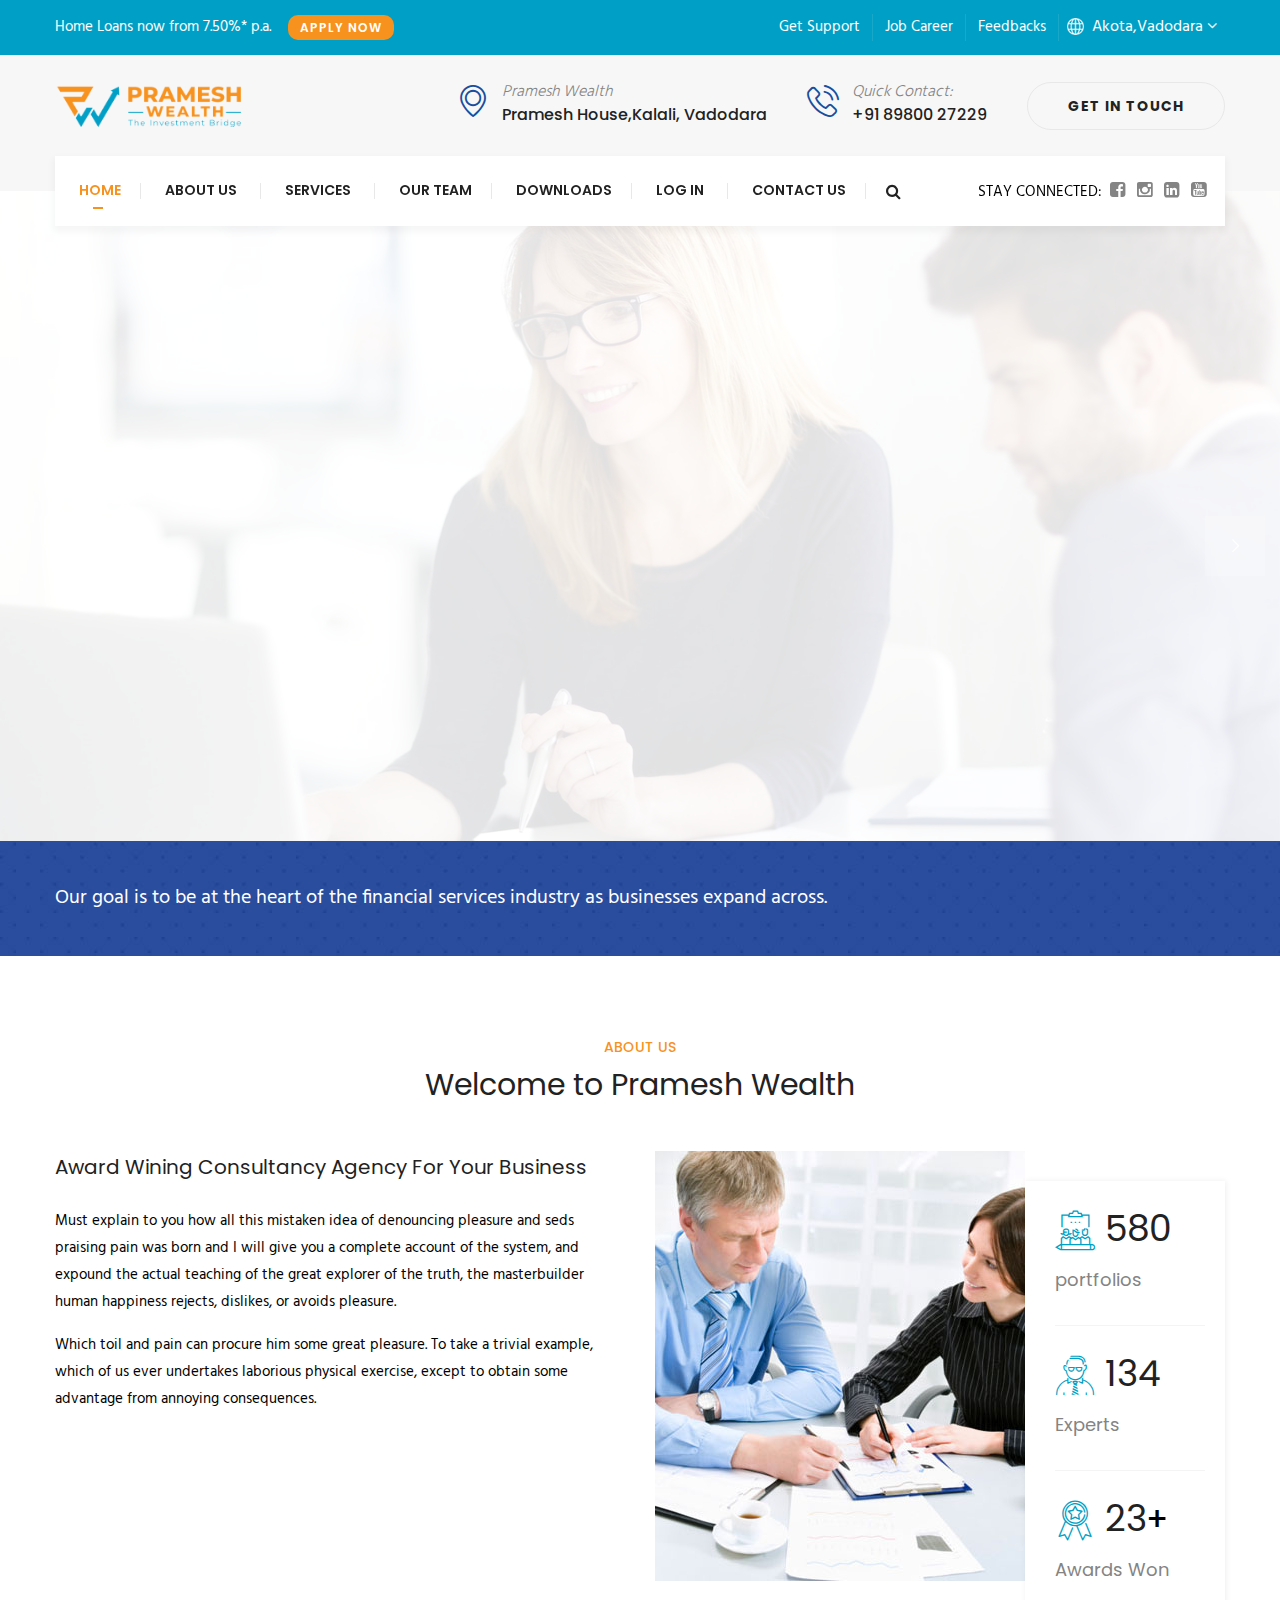
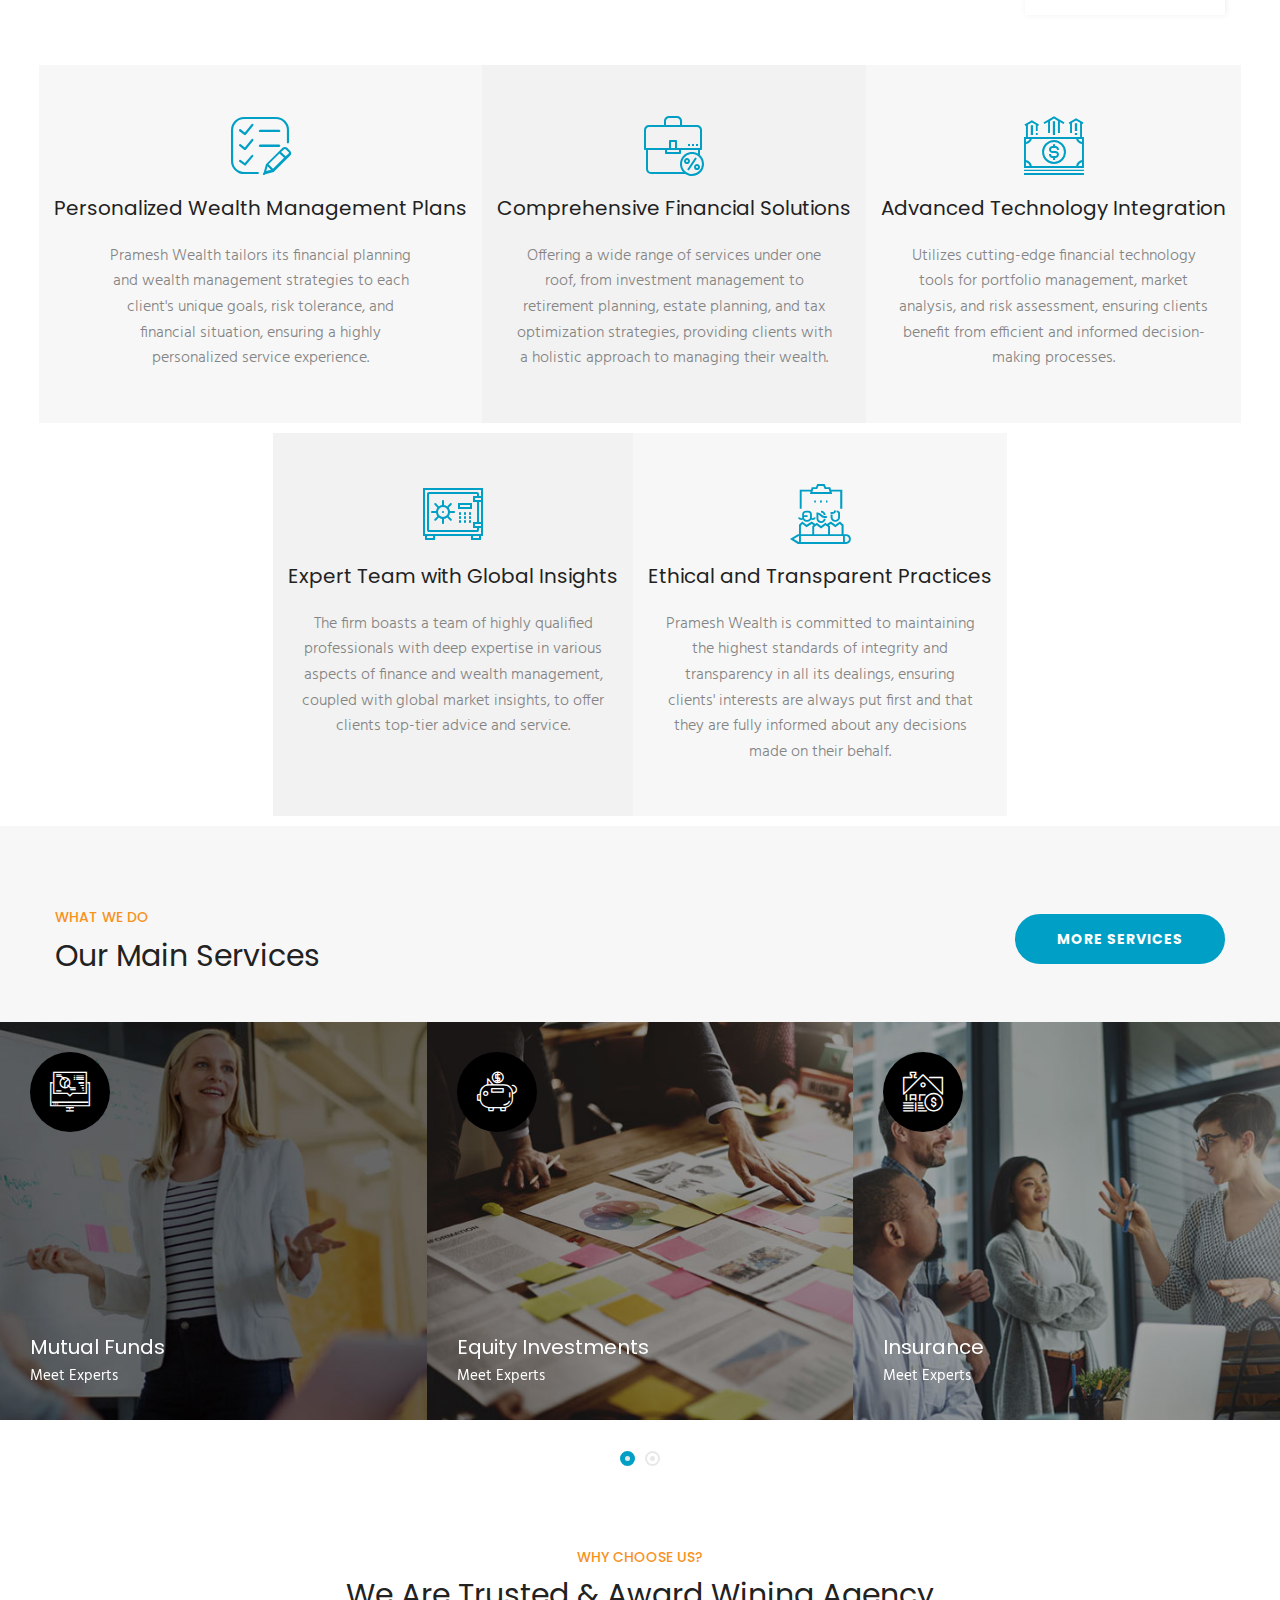
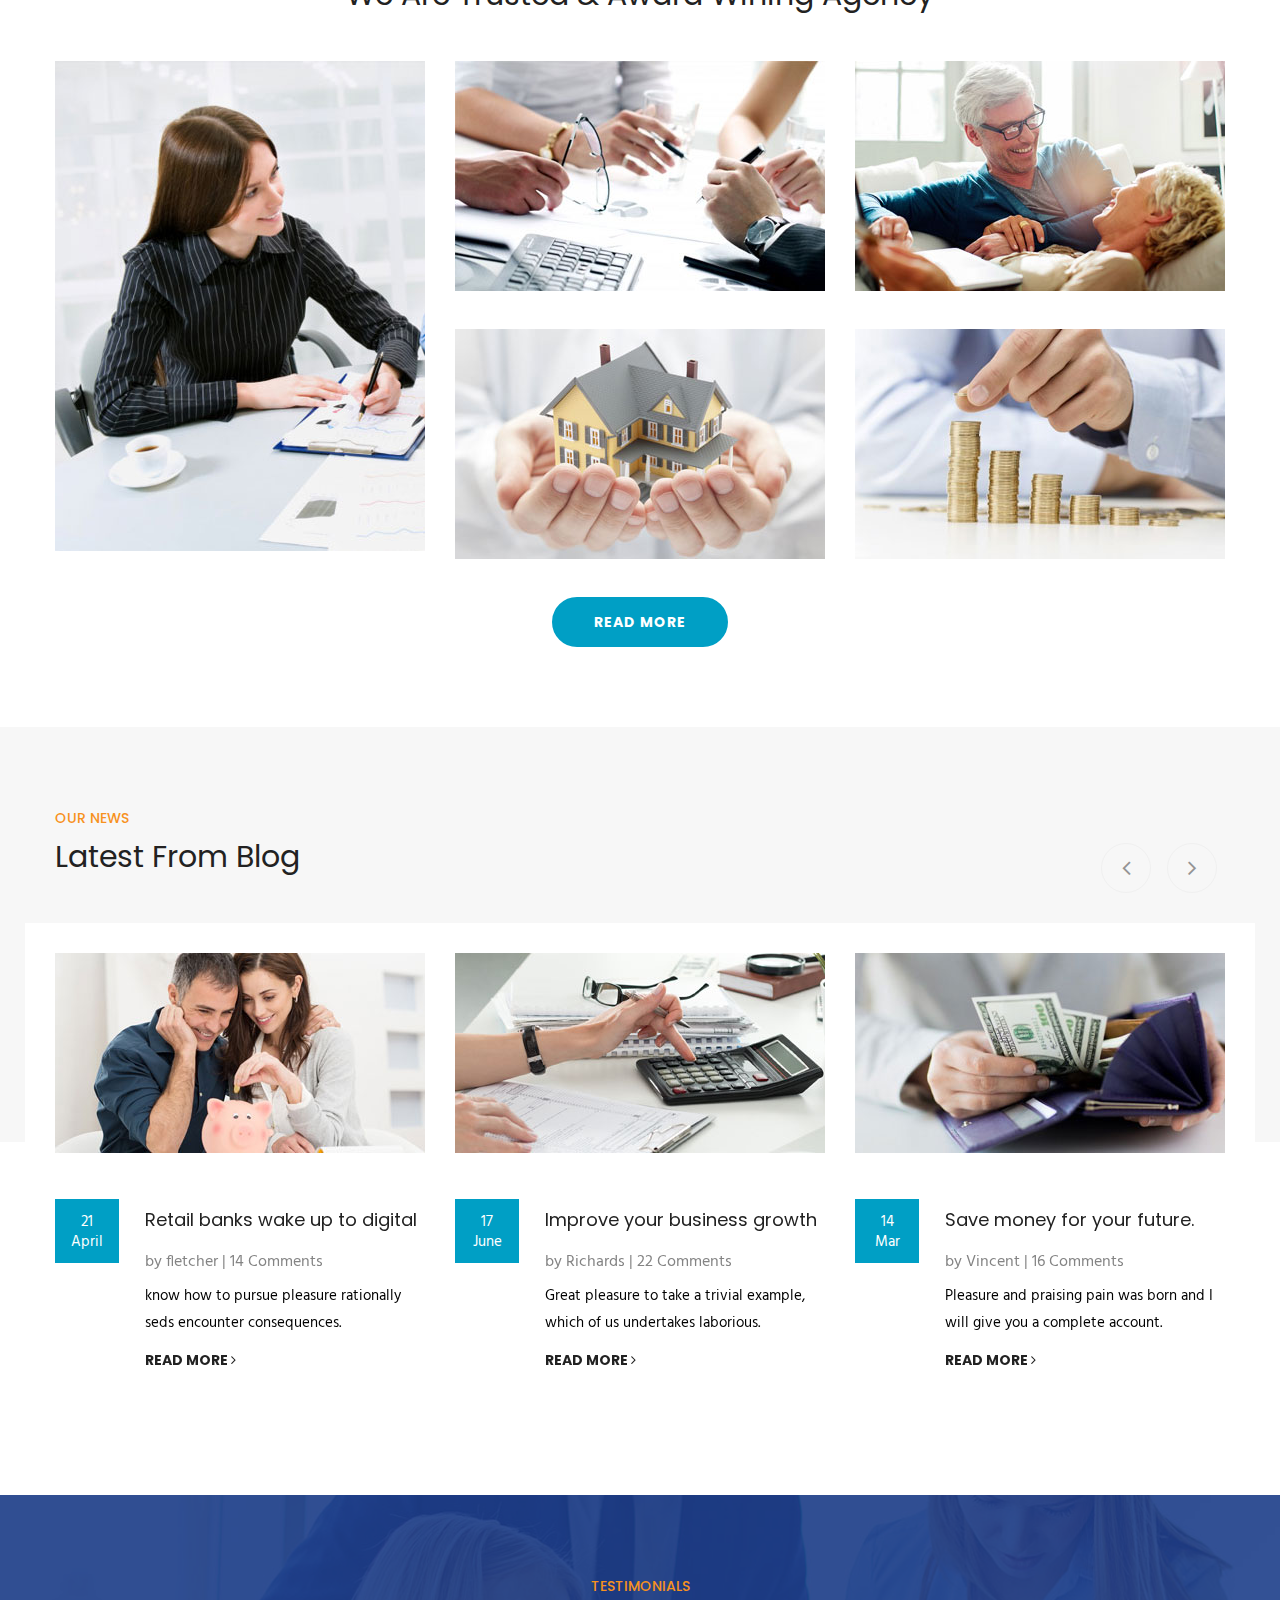
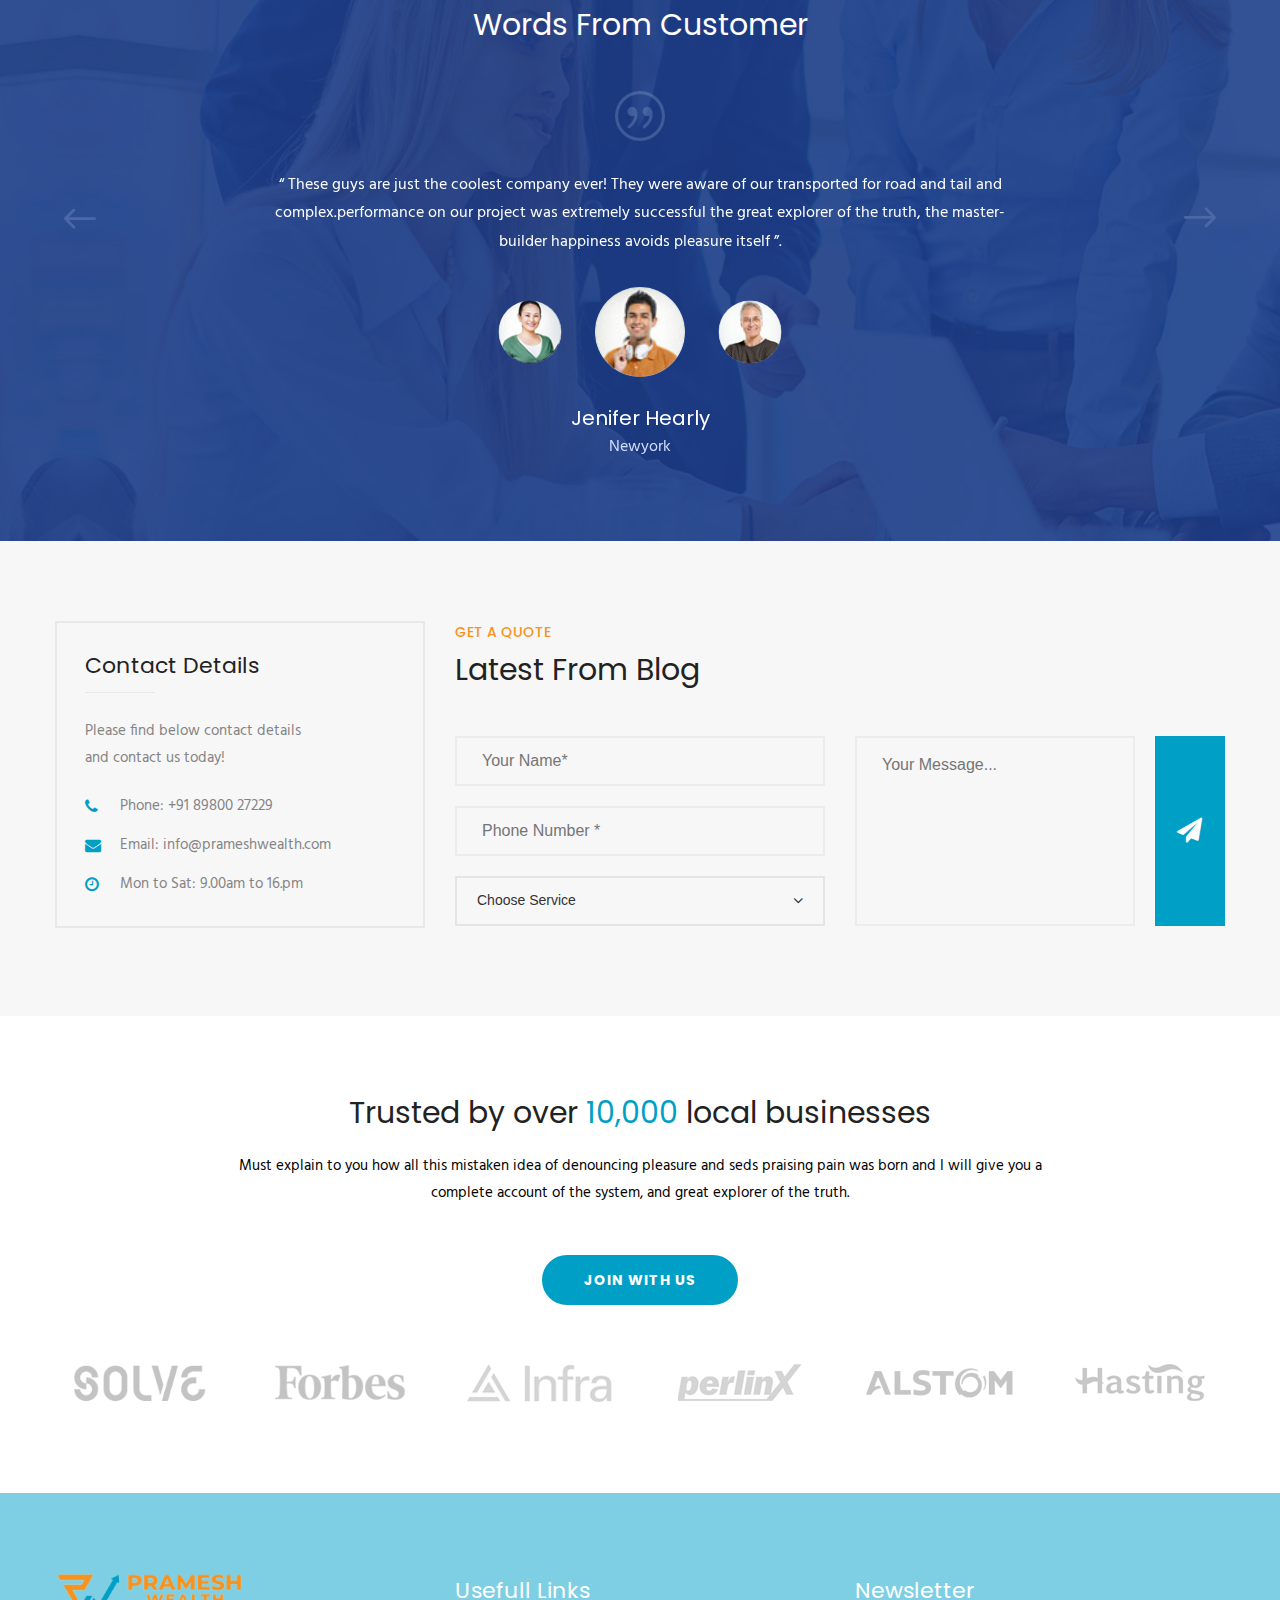
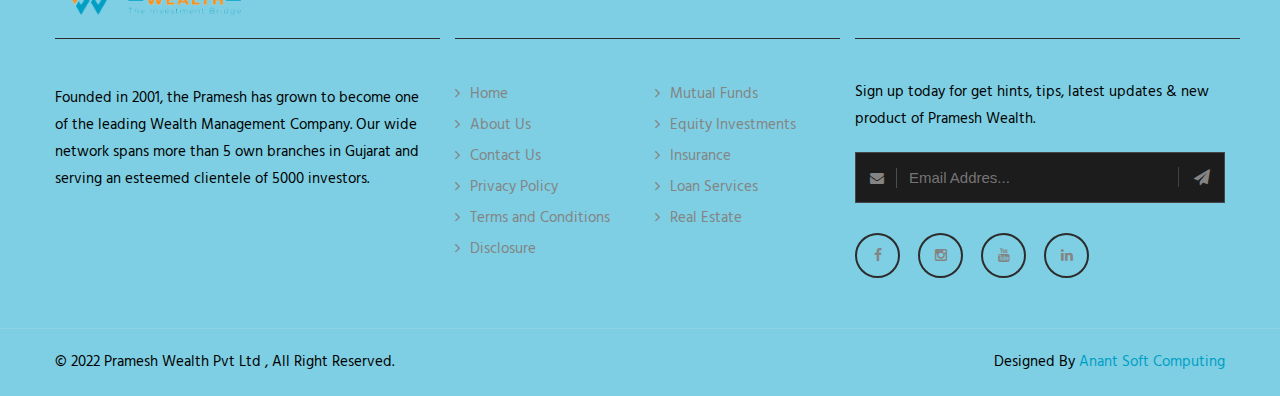
==== commit da1663fa: "3-7 photos and bannerText" ====
--- a/index.html
+++ b/index.html
@@ -70,19 +70,24 @@
                                             href="index.html#"><span
                                                 class="icon"><img
                                                     src="images/icons/universal.png"
-                                                    alt /></span>&ensp; Newyork
+                                                    alt /></span>&ensp;Akota,Vadodara
                                             <span
                                                 class="icon fa fa-angle-down"></span></a>
                                         <ul class="dropdown-menu style-one"
                                             aria-labelledby="dropdownMenu1">
                                             <li><a
-                                                    href="index.html#">Newyork</a></li>
+                                                    href="index.html#">Akota</a></li>
                                             <li><a
-                                                    href="index.html#">California</a></li>
-                                            <li><a href="index.html#">Los
-                                                    Angeles</a></li>
-                                            <li><a href="index.html#">Las
-                                                    Palmas</a></li>
+                                                    href="index.html#">Manjalpur</a></li>
+                                            <li><a href="index.html#">Gangotri
+                                                </a></li>
+                                            <li><a href="index.html#">Waghodia
+                                                    Road
+                                                </a></li>
+
+                                            <li><a
+                                                    href="index.html#">Bharuch</a></li>
+
                                         </ul>
                                     </li>
                                 </ul>
@@ -487,8 +492,9 @@
                                     data-textalign="['top','top','top','top']"
                                     data-frames='[{"from":"y:[100%];z:0;rX:0deg;rY:0;rZ:0;sX:1;sY:1;skX:0;skY:0;","mask":"x:0px;y:0px;s:inherit;e:inherit;","speed":1500,"to":"o:1;","delay":1000,"ease":"Power3.easeInOut"},{"delay":"wait","speed":1000,"to":"auto:auto;","mask":"x:0;y:0;s:inherit;e:inherit;","ease":"Power3.easeInOut"}]'
                                     style="z-index: 7; white-space: nowrap;text-transform:left;">
-                                    <h2 class="white-heading">SFinance helps you
-                                        <br>to save time and <br>money.</h2>
+                                    <h2 class="white-heading">Pramesh Wealth
+                                        Empowering Your
+                                        <br>Financial Future.</h2>
                                 </div>
 
                                 <div class="tp-caption"
@@ -508,9 +514,7 @@
                                     data-textalign="['top','top','top','top']"
                                     data-frames='[{"from":"y:[100%];z:0;rX:0deg;rY:0;rZ:0;sX:1;sY:1;skX:0;skY:0;","mask":"x:0px;y:0px;s:inherit;e:inherit;","speed":1500,"to":"o:1;","delay":1000,"ease":"Power3.easeInOut"},{"delay":"wait","speed":1000,"to":"auto:auto;","mask":"x:0;y:0;s:inherit;e:inherit;","ease":"Power3.easeInOut"}]'
                                     style="z-index: 7; white-space: nowrap;text-transform:left;">
-                                    <div class="text">SFinance business theme
-                                        continues to grow every day <br>thanks
-                                        to the confidence.</div>
+
                                 </div>
 
                                 <div class="tp-caption tp-resizeme"
@@ -574,9 +578,8 @@
                                     data-textalign="['top','top','top','top']"
                                     data-frames='[{"from":"y:[100%];z:0;rX:0deg;rY:0;rZ:0;sX:1;sY:1;skX:0;skY:0;","mask":"x:0px;y:0px;s:inherit;e:inherit;","speed":1500,"to":"o:1;","delay":1000,"ease":"Power3.easeInOut"},{"delay":"wait","speed":1000,"to":"auto:auto;","mask":"x:0;y:0;s:inherit;e:inherit;","ease":"Power3.easeInOut"}]'
                                     style="z-index: 7; white-space: nowrap;text-transform:left;">
-                                    <h2 class="white-heading">Financial security
-                                        & <br> peace of mind for <br>your
-                                        family.</h2>
+                                    <h2 class="white-heading">Where Wealth Meets
+                                        <br>Wisdom.</h2>
                                 </div>
 
                                 <div class="tp-caption"
@@ -596,9 +599,7 @@
                                     data-textalign="['top','top','top','top']"
                                     data-frames='[{"from":"y:[100%];z:0;rX:0deg;rY:0;rZ:0;sX:1;sY:1;skX:0;skY:0;","mask":"x:0px;y:0px;s:inherit;e:inherit;","speed":1500,"to":"o:1;","delay":1000,"ease":"Power3.easeInOut"},{"delay":"wait","speed":1000,"to":"auto:auto;","mask":"x:0;y:0;s:inherit;e:inherit;","ease":"Power3.easeInOut"}]'
                                     style="z-index: 7; white-space: nowrap;text-transform:left;">
-                                    <div class="text">SFinance business theme
-                                        continues to grow every day <br>thanks
-                                        to the confidence.</div>
+
                                 </div>
 
                                 <div class="tp-caption tp-resizeme"
@@ -662,9 +663,9 @@
                                     data-textalign="['top','top','top','top']"
                                     data-frames='[{"from":"y:[100%];z:0;rX:0deg;rY:0;rZ:0;sX:1;sY:1;skX:0;skY:0;","mask":"x:0px;y:0px;s:inherit;e:inherit;","speed":1500,"to":"o:1;","delay":1000,"ease":"Power3.easeInOut"},{"delay":"wait","speed":1000,"to":"auto:auto;","mask":"x:0;y:0;s:inherit;e:inherit;","ease":"Power3.easeInOut"}]'
                                     style="z-index: 7; white-space: nowrap;text-transform:left;">
-                                    <h2 class="white-heading">Get competitive &
-                                        <br> affordable financial
-                                        <br>advice.</h2>
+                                    <h2 class="white-heading">Beyond Investing,
+                                        Life Enhancing
+                                    </h2>
                                 </div>
 
                                 <div class="tp-caption"
@@ -684,9 +685,7 @@
                                     data-textalign="['top','top','top','top']"
                                     data-frames='[{"from":"y:[100%];z:0;rX:0deg;rY:0;rZ:0;sX:1;sY:1;skX:0;skY:0;","mask":"x:0px;y:0px;s:inherit;e:inherit;","speed":1500,"to":"o:1;","delay":1000,"ease":"Power3.easeInOut"},{"delay":"wait","speed":1000,"to":"auto:auto;","mask":"x:0;y:0;s:inherit;e:inherit;","ease":"Power3.easeInOut"}]'
                                     style="z-index: 7; white-space: nowrap;text-transform:left;">
-                                    <div class="text">SFinance business theme
-                                        continues to grow every day <br>thanks
-                                        to the confidence.</div>
+
                                 </div>
 
                                 <div class="tp-caption tp-resizeme"
@@ -791,8 +790,8 @@
                                                     data-stop="1472">0</span><span
                                                     class="plus-icon">+</span>
                                             </div>
-                                            <h4 class="counter-title">Projects
-                                                Done</h4>
+                                            <h4 class="counter-title">portfolios
+                                            </h4>
                                         </div>
                                     </div>
 
@@ -806,8 +805,8 @@
                                                     data-speed="2500"
                                                     data-stop="285">0</span>
                                             </div>
-                                            <h4 class="counter-title">Expert
-                                                Workers</h4>
+                                            <h4 class="counter-title">Experts
+                                            </h4>
                                         </div>
                                     </div>
 
@@ -819,7 +818,7 @@
                                                     class="icon icon-medal"></span>
                                                 <span class="count-text"
                                                     data-speed="2500"
-                                                    data-stop="639">0</span>
+                                                    data-stop="50">0</span><span>+</span>
                                             </div>
                                             <h4 class="counter-title">Awards
                                                 Won</h4>
@@ -842,11 +841,14 @@
                                 <div class="icon-box">
                                     <span class="icon icon-interface"></span>
                                 </div>
-                                <h3>Low Fees
+                                <h3>Personalized Wealth Management Plans
                                 </h3>
-                                <div class="text">Explain to you how all this
-                                    mistaken idea of denouncing pleasure &
-                                    praising.</div>
+                                <div class="text">Pramesh Wealth tailors its
+                                    financial planning and wealth management
+                                    strategies to each client's unique goals,
+                                    risk tolerance, and financial situation,
+                                    ensuring a highly personalized service
+                                    experience.</div>
                             </div>
                         </div>
                         <div class="services-block-one grey-deep-bg">
@@ -854,11 +856,14 @@
                                 <div class="icon-box">
                                     <span class="icon icon-work"></span>
                                 </div>
-                                <h3>Expert Advisor
+                                <h3>Comprehensive Financial Solutions
                                 </h3>
-                                <div class="text">Actual teachings of the great
-                                    explorer of the the master of human
-                                    happiness.</div>
+                                <div class="text">Offering a wide range of
+                                    services under one roof, from investment
+                                    management to retirement planning, estate
+                                    planning, and tax optimization strategies,
+                                    providing clients with a holistic approach
+                                    to managing their wealth.</div>
                             </div>
                         </div>
                         <div class="services-block-one grey-bg">
@@ -866,10 +871,14 @@
                                 <div class="icon-box">
                                     <span class="icon icon-money"></span>
                                 </div>
-                                <h3>Money Growth</h3>
-                                <div class="text"> There anyone who loves or
-                                    pursues or desires obtain pain itself
-                                    because pain.</div>
+                                <h3>Advanced Technology Integration</h3>
+                                <div class="text">Utilizes cutting-edge
+                                    financial technology tools for portfolio
+                                    management, market analysis, and risk
+                                    assessment, ensuring clients benefit from
+                                    efficient and informed decision-making
+                                    processes.
+                                </div>
                             </div>
                         </div>
                         <div class="services-block-one grey-deep-bg">
@@ -877,10 +886,13 @@
                                 <div class="icon-box">
                                     <span class="icon icon-business"></span>
                                 </div>
-                                <h3>Higher Savings</h3>
-                                <div class="text"> Laborious physical exercise,
-                                    except to obtain some advantage from any
-                                    right.</div>
+                                <h3>Expert Team with Global Insights</h3>
+                                <div class="text">The firm boasts a team of
+                                    highly qualified professionals with deep
+                                    expertise in various aspects of finance and
+                                    wealth management, coupled with global
+                                    market insights, to offer clients top-tier
+                                    advice and service.</div>
                             </div>
                         </div>
                         <div class="services-block-one grey-bg">
@@ -888,11 +900,15 @@
                                 <div class="icon-box">
                                     <span class="icon icon-file"></span>
                                 </div>
-                                <h3>Effective Support
+                                <h3>Ethical and Transparent Practices
                                 </h3>
-                                <div class="text"> Take a trivial example, which
-                                    of us sed ever undertakes laborious
-                                    physical.</div>
+                                <div class="text"> Pramesh Wealth is committed
+                                    to maintaining the highest standards of
+                                    integrity and transparency in all its
+                                    dealings, ensuring clients' interests are
+                                    always put first and that they are fully
+                                    informed about any decisions made on their
+                                    behalf.</div>
                             </div>
                         </div>
                     </div>
@@ -1179,16 +1195,18 @@
                                     </div>
                                     <div class="overlay-style-one">
                                         <div class="link"><a
-                                                href="project-single.html"><span
+                                                href="services-single.html"><span
                                                     class="icon-signs"></span></a></div>
                                         <div class="bottom-text">
-                                            <h4>Client-Centricity
+                                            <h4>Personalization
                                             </h4>
-                                            <p>We prioritize the needs and goals
-                                                of our clients, providing
-                                                personalized service and
-                                                building long-term relationships
-                                                based on trust and reliability.
+                                            <p>Your financial goals are unique,
+                                                and Pramesh Wealth’s
+                                                personalized approach ensures
+                                                that your wealth management
+                                                strategy is tailored to meet
+                                                your specific needs and
+                                                aspirations.
                                             </p>
                                         </div>
                                     </div>
@@ -1203,17 +1221,19 @@
                                     </div>
                                     <div class="overlay-style-one">
                                         <div class="link"><a
-                                                href="project-single.html"><span
+                                                href="services-single.html"><span
                                                     class="icon-signs"></span></a></div>
                                         <div class="bottom-text">
-                                            <h4>Value Creation
+                                            <h4>Expertise
                                             </h4>
-                                            <p>We believe in creating value for
-                                                our clients by focusing on
-                                                prudent investments and offering
-                                                a comprehensive range of
-                                                investment options that align
-                                                with their financial objectives.
+                                            <p>With a team of seasoned
+                                                professionals who bring a wealth
+                                                of knowledge and experience, you
+                                                can trust that your financial
+                                                affairs are in capable hands,
+                                                benefiting from the latest
+                                                industry insights and
+                                                strategies.
                                             </p>
                                         </div>
                                     </div>
@@ -1228,16 +1248,17 @@
                                     </div>
                                     <div class="overlay-style-one">
                                         <div class="link"><a
-                                                href="project-single.html"><span
+                                                href="services-single.html"><span
                                                     class="icon-signs"></span></a></div>
                                         <div class="bottom-text">
-                                            <h4>Trust Worthiness
+                                            <h4>Technology
                                             </h4>
-                                            <p>We aim to be a trusted advisor,
-                                                demonstrating integrity,
-                                                transparency, and ethical
-                                                conduct in all our interactions
-                                                and recommendations.
+                                            <p> Leverage advanced technologies
+                                                for a more efficient and
+                                                effective wealth management
+                                                experience, allowing for better
+                                                decision-making and enhanced
+                                                portfolio performance.
                                             </p>
                                         </div>
                                     </div>
@@ -1252,18 +1273,17 @@
                                     </div>
                                     <div class="overlay-style-one">
                                         <div class="link"><a
-                                                href="project-single.html"><span
+                                                href="services-single.html"><span
                                                     class="icon-signs"></span></a></div>
                                         <div class="bottom-text">
-                                            <h4>Innovative and Latest Technology
-                                                Focus
+                                            <h4>Integrity
                                             </h4>
-                                            <p>We embrace innovation and
-                                                leverage technology to enhance
-                                                our services, offering an
-                                                all-inclusive and holistic
-                                                approach to personal finance
-                                                management.
+                                            <p>With a foundation built on
+                                                ethical practices, you can have
+                                                confidence in transparent and
+                                                honest communication, ensuring
+                                                that your best interests are
+                                                always the top priority.
                                             </p>
                                         </div>
                                     </div>
@@ -1278,16 +1298,18 @@
                                     </div>
                                     <div class="overlay-style-one">
                                         <div class="link"><a
-                                                href="project-single.html"><span
+                                                href="services-single.html"><span
                                                     class="icon-signs"></span></a></div>
                                         <div class="bottom-text">
-                                            <h4>Global Perspective
+                                            <h4>Comprehensiveness
                                             </h4>
-                                            <p>We offer global products and
-                                                solutions, ensuring our clients
-                                                have access to a diverse range
-                                                of opportunities, irrespective
-                                                of geographical limitations.
+                                            <p> The wide array of services
+                                                offered means that all your
+                                                financial needs can be met under
+                                                one roof, simplifying your
+                                                wealth management process and
+                                                ensuring cohesive strategy
+                                                implementation.
                                             </p>
                                         </div>
                                     </div>
@@ -1924,30 +1946,30 @@
                                         <div class="col-md-6 col-sm-12">
                                             <ul>
                                                 <li><a
-                                                        href="https://st.ourhtmldemo.com/new/S_finance/3"><i
+                                                        href="index.html"><i
                                                             class="fa fa-angle-right"></i>Home</a></li>
                                                 <li><a
-                                                        href="https://st.ourhtmldemo.com/new/S_finance/3"><i
+                                                        href="OurStory.html"><i
                                                             class="fa fa-angle-right"></i>About
                                                         Us
                                                     </a></li>
                                                 <li><a
-                                                        href="https://st.ourhtmldemo.com/new/S_finance/3"><i
+                                                        href="contact.html"><i
                                                             class="fa fa-angle-right"></i>Contact
                                                         Us
                                                     </a></li>
                                                 <li><a
-                                                        href="https://st.ourhtmldemo.com/new/S_finance/3"><i
+                                                        href="Privacy.html"><i
                                                             class="fa fa-angle-right"></i>Privacy
                                                         Policy
                                                     </a></li>
                                                 <li><a
-                                                        href="https://st.ourhtmldemo.com/new/S_finance/3"><i
+                                                        href="Term.html"><i
                                                             class="fa fa-angle-right"></i>Terms
                                                         and Conditions
                                                     </a></li>
                                                 <li><a
-                                                        href="https://st.ourhtmldemo.com/new/S_finance/3"><i
+                                                        href="Disclosure.html"><i
                                                             class="fa fa-angle-right"></i>Disclosure
                                                     </a></li>
                                             </ul>
@@ -1955,24 +1977,24 @@
                                         <div class="col-md-6 col-sm-12">
                                             <ul>
                                                 <li><a
-                                                        href="https://st.ourhtmldemo.com/new/S_finance/3"><i
+                                                        href="services-single.html"><i
                                                             class="fa fa-angle-right"></i>Mutual
                                                         Funds
                                                     </a></li>
                                                 <li><a
-                                                        href="https://st.ourhtmldemo.com/new/S_finance/3"><i
+                                                        href="services-single.html"><i
                                                             class="fa fa-angle-right"></i>Equity
                                                         Investments
                                                     </a></li>
                                                 <li><a
-                                                        href="https://st.ourhtmldemo.com/new/S_finance/3"><i
+                                                        href="services-single.html"><i
                                                             class="fa fa-angle-right"></i>Insurance</a></li>
                                                 <li><a
-                                                        href="https://st.ourhtmldemo.com/new/S_finance/3"><i
+                                                        href="services-single.html"><i
                                                             class="fa fa-angle-right"></i>Loan
                                                         Services</a></li>
                                                 <li><a
-                                                        href="https://st.ourhtmldemo.com/new/S_finance/3"><i
+                                                        href="services-single.html"><i
                                                             class="fa fa-angle-right"></i>Real
                                                         Estate
                                                     </a></li>
@@ -1990,7 +2012,7 @@
                                 <div class="inner">
                                     <div class="text">Sign up today for get
                                         hints, tips, latest updates & new
-                                        product of SFinance.</div>
+                                        product of Pramesh Wealth.</div>
                                     <form class="subscribe-form-two">
                                         <div class="form-group">
                                             <span
--- a/css/style.css
+++ b/css/style.css
@@ -7848,4 +7848,8 @@
 
 .ftrimg {
 	height: 42px !important;
+}
+
+.setPic {
+	background-repeat: no-repeat;
 }